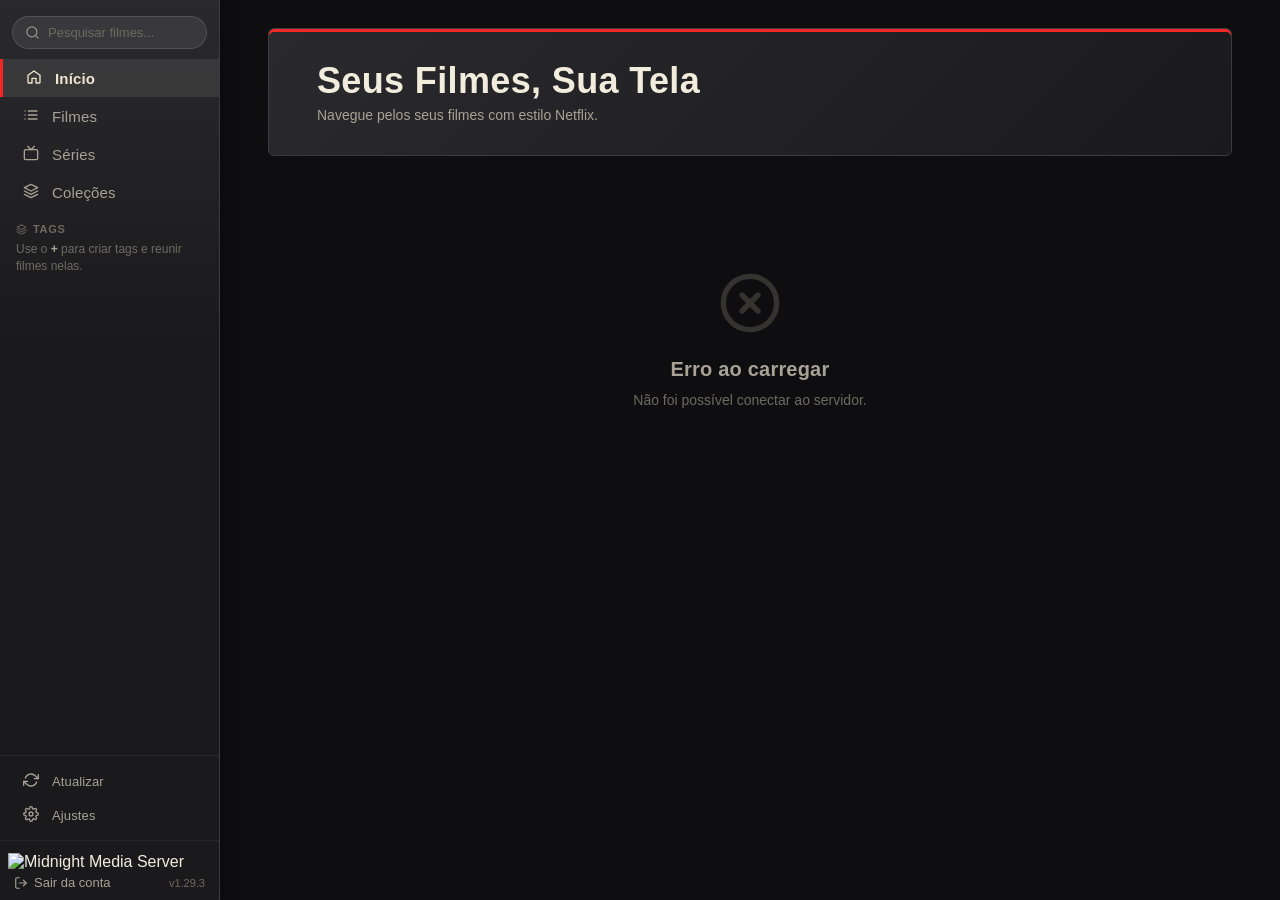
==== index.html @ 39591e34 "fix(tv): escala 1,15x, navegação mais rápida, legenda sem crash (v1.29.3) Co-Authored-By: Claude Son" ====
<!DOCTYPE html>
<html lang="pt-BR">
<head>
<meta charset="UTF-8">
<meta name="viewport" content="width=device-width, initial-scale=1.0">
<title>Midnight Media Server</title>
<link rel="icon" type="image/svg+xml" href="favicon.svg">
<link rel="alternate icon" type="image/png" sizes="32x32" href="favicon.ico">

<!-- Instalar como app na tela inicial do celular.
     No iPhone e o proprio WebKit quem cuida: as metatags apple-* fazem o atalho
     abrir em tela cheia, sem barra de endereco, e funcionam em HTTP puro — que
     e como o servidor roda na rede de casa. No Android o Chrome so oferece
     instalar em contexto seguro (HTTPS), entao la o atalho continua abrindo no
     navegador ate o certificado do servidor ser confiavel no aparelho. -->
<link rel="manifest" href="/manifest.webmanifest">
<meta name="theme-color" content="#0e0e10">
<meta name="mobile-web-app-capable" content="yes">
<meta name="apple-mobile-web-app-capable" content="yes">
<meta name="apple-mobile-web-app-status-bar-style" content="black-translucent">
<meta name="apple-mobile-web-app-title" content="Midnight Media Server">
<link rel="apple-touch-icon" href="/icone-apple-touch.png">
<link rel="preload" href="/static/fonts/jost-latin.woff2" as="font" type="font/woff2" crossorigin>
<link rel="stylesheet" href="/static/styles.css">
<!-- Cor da marca: carregado depois de styles.css de proposito, para a
     mesma especificidade em :root vencer a cascata. Gerado na hora por
     branding.py — sem branding.json configurado, e so o vermelho de
     sempre outra vez, e o link nem pesa (poucos bytes). -->
<link rel="stylesheet" href="/branding.css">
<script src="/app-config.js"></script>
<!-- Modo TV: navegacao pelo controle remoto. Carregado so com ?tv=1, para que
     nada disso pese ou mude comportamento no computador e no celular. -->
<script src="/static/tv-boot.js"></script>

  <!-- SVG Icon Sprites -->
  <svg style="display:none">
    <symbol id="i-home" viewBox="0 0 24 24" fill="none" stroke="currentColor" stroke-width="2" stroke-linecap="round" stroke-linejoin="round"><path d="M3 9.5L12 3l9 6.5V20a1 1 0 0 1-1 1h-5v-7H9v7H4a1 1 0 0 1-1-1z"/></symbol>
    <symbol id="i-sort" viewBox="0 0 24 24" fill="none" stroke="currentColor" stroke-width="2" stroke-linecap="round" stroke-linejoin="round"><line x1="8" y1="6" x2="21" y2="6"/><line x1="8" y1="12" x2="21" y2="12"/><line x1="8" y1="18" x2="21" y2="18"/><line x1="3" y1="6" x2="3.01" y2="6"/><line x1="3" y1="12" x2="3.01" y2="12"/><line x1="3" y1="18" x2="3.01" y2="18"/></symbol>
    <symbol id="i-refresh" viewBox="0 0 24 24" fill="none" stroke="currentColor" stroke-width="2" stroke-linecap="round" stroke-linejoin="round"><polyline points="23 4 23 10 17 10"/><polyline points="1 20 1 14 7 14"/><path d="M3.51 9a9 9 0 0 1 14.85-3.36L23 10M1 14l4.64 4.36A9 9 0 0 0 20.49 15"/></symbol>
    <symbol id="i-save" viewBox="0 0 24 24" fill="none" stroke="currentColor" stroke-width="2" stroke-linecap="round" stroke-linejoin="round"><path d="M19 21H5a2 2 0 0 1-2-2V5a2 2 0 0 1 2-2h11l5 5v11a2 2 0 0 1-2 2z"/><polyline points="17 21 17 13 7 13 7 21"/><polyline points="7 3 7 8 15 8"/></symbol>
    <symbol id="i-box" viewBox="0 0 24 24" fill="none" stroke="currentColor" stroke-width="2" stroke-linecap="round" stroke-linejoin="round"><path d="M12.89 1.45l8 4A2 2 0 0 1 22 7.24v9.53a2 2 0 0 1-1.11 1.79l-8 4a2 2 0 0 1-1.79 0l-8-4a2 2 0 0 1-1.1-1.8V7.24a2 2 0 0 1 1.11-1.79l8-4a2 2 0 0 1 1.78 0z"/><polyline points="2.32 6.16 12 11 21.68 6.16"/><line x1="12" y1="22.76" x2="12" y2="11"/></symbol>
    <symbol id="i-broom" viewBox="0 0 24 24" fill="none" stroke="currentColor" stroke-width="2" stroke-linecap="round" stroke-linejoin="round"><path d="M19.5 4.5L10 14"/><path d="M10 14a3 3 0 1 0-4.24 4.24L4.5 19.5l1.26-1.26"/><path d="M13 7l4 4"/></symbol>
    <symbol id="i-users" viewBox="0 0 24 24" fill="none" stroke="currentColor" stroke-width="2" stroke-linecap="round" stroke-linejoin="round"><path d="M17 21v-2a4 4 0 0 0-4-4H5a4 4 0 0 0-4 4v2"/><circle cx="9" cy="7" r="4"/><path d="M23 21v-2a4 4 0 0 0-3-3.87"/><path d="M16 3.13a4 4 0 0 1 0 7.75"/></symbol>
    <symbol id="i-logout" viewBox="0 0 24 24" fill="none" stroke="currentColor" stroke-width="2" stroke-linecap="round" stroke-linejoin="round"><path d="M9 21H5a2 2 0 0 1-2-2V5a2 2 0 0 1 2-2h4"/><polyline points="16 17 21 12 16 7"/><line x1="21" y1="12" x2="9" y2="12"/></symbol>
    <symbol id="i-cloud" viewBox="0 0 24 24" fill="none" stroke="currentColor" stroke-width="2" stroke-linecap="round" stroke-linejoin="round"><path d="M18 10h-1.26A8 8 0 1 0 9 20h9a5 5 0 0 0 0-10z"/></symbol>
    <symbol id="i-close" viewBox="0 0 24 24" fill="none" stroke="currentColor" stroke-width="2" stroke-linecap="round" stroke-linejoin="round"><line x1="18" y1="6" x2="6" y2="18"/><line x1="6" y1="6" x2="18" y2="18"/></symbol>
    <symbol id="i-search" viewBox="0 0 24 24" fill="none" stroke="currentColor" stroke-width="2" stroke-linecap="round" stroke-linejoin="round"><circle cx="11" cy="11" r="8"/><line x1="21" y1="21" x2="16.65" y2="16.65"/></symbol>
    <symbol id="i-error" viewBox="0 0 24 24" fill="none" stroke="currentColor" stroke-width="2" stroke-linecap="round" stroke-linejoin="round"><circle cx="12" cy="12" r="10"/><line x1="15" y1="9" x2="9" y2="15"/><line x1="9" y1="9" x2="15" y2="15"/></symbol>
    <symbol id="i-rewind" viewBox="0 0 24 24" fill="none" stroke="currentColor" stroke-width="2" stroke-linecap="round" stroke-linejoin="round"><polygon points="11 19 2 12 11 5 11 19"/><polygon points="22 19 13 12 22 5 22 19"/></symbol>
    <symbol id="i-forward" viewBox="0 0 24 24" fill="none" stroke="currentColor" stroke-width="2" stroke-linecap="round" stroke-linejoin="round"><polygon points="13 19 22 12 13 5 13 19"/><polygon points="2 19 11 12 2 5 2 19"/></symbol>
    <symbol id="i-skip-next" viewBox="0 0 24 24" fill="none" stroke="currentColor" stroke-width="2" stroke-linecap="round" stroke-linejoin="round"><polygon points="5 4 15 12 5 20 5 4"/><line x1="19" y1="5" x2="19" y2="19"/></symbol>
    <symbol id="i-volume" viewBox="0 0 24 24" fill="none" stroke="currentColor" stroke-width="2" stroke-linecap="round" stroke-linejoin="round"><polygon points="11 5 6 9 2 9 2 15 6 15 11 19 11 5" fill="currentColor" stroke="none"/><path d="M15.54 8.46a5 5 0 0 1 0 7.07"/><path d="M19.07 4.93a10 10 0 0 1 0 14.14"/></symbol>
    <symbol id="i-volume-low" viewBox="0 0 24 24" fill="none" stroke="currentColor" stroke-width="2" stroke-linecap="round" stroke-linejoin="round"><polygon points="11 5 6 9 2 9 2 15 6 15 11 19 11 5" fill="currentColor" stroke="none"/><path d="M15.54 8.46a5 5 0 0 1 0 7.07"/></symbol>
    <symbol id="i-volume-mute" viewBox="0 0 24 24" fill="none" stroke="currentColor" stroke-width="2" stroke-linecap="round" stroke-linejoin="round"><polygon points="11 5 6 9 2 9 2 15 6 15 11 19 11 5" fill="currentColor" stroke="none"/><line x1="23" y1="9" x2="17" y2="15"/><line x1="17" y1="9" x2="23" y2="15"/></symbol>
    <symbol id="i-maximize" viewBox="0 0 24 24" fill="none" stroke="currentColor" stroke-width="2" stroke-linecap="round" stroke-linejoin="round"><path d="M8 3H5a2 2 0 0 0-2 2v3m18 0V5a2 2 0 0 0-2-2h-3m0 18h3a2 2 0 0 0 2-2v-3M3 16v3a2 2 0 0 0 2 2h3"/></symbol>
    <symbol id="i-help" viewBox="0 0 24 24" fill="none" stroke="currentColor" stroke-width="2" stroke-linecap="round" stroke-linejoin="round"><circle cx="12" cy="12" r="10"/><path d="M9.09 9a3 3 0 0 1 5.83 1c0 2-3 3-3 3"/><line x1="12" y1="17" x2="12.01" y2="17"/></symbol>
    <symbol id="i-tv" viewBox="0 0 24 24" fill="none" stroke="currentColor" stroke-width="2" stroke-linecap="round" stroke-linejoin="round"><rect x="2" y="7" width="20" height="15" rx="2" ry="2"/><polyline points="17 2 12 7 7 2"/></symbol>
    <symbol id="i-cast" viewBox="0 0 24 24" fill="none" stroke="currentColor" stroke-width="2" stroke-linecap="round" stroke-linejoin="round"><path d="M2 16.1A5 5 0 0 1 5.9 20M2 12.05A9 9 0 0 1 9.95 20M2 8V6a2 2 0 0 1 2-2h16a2 2 0 0 1 2 2v12a2 2 0 0 1-2 2h-6"/><circle cx="2" cy="20" r="1" fill="currentColor" stroke="none"/></symbol>
    <symbol id="i-layers" viewBox="0 0 24 24" fill="none" stroke="currentColor" stroke-width="2" stroke-linecap="round" stroke-linejoin="round"><polygon points="12 2 2 7 12 12 22 7 12 2"/><polyline points="2 17 12 22 22 17"/><polyline points="2 12 12 17 22 12"/></symbol>
    <symbol id="i-airplay" viewBox="0 0 24 24" fill="none" stroke="currentColor" stroke-width="2" stroke-linecap="round" stroke-linejoin="round"><path d="M5 17H4a2 2 0 0 1-2-2V5a2 2 0 0 1 2-2h16a2 2 0 0 1 2 2v10a2 2 0 0 1-2 2h-1"/><polygon points="12 15 17 21 7 21 12 15" fill="currentColor" stroke="none"/></symbol>
    <symbol id="i-film" viewBox="0 0 24 24" fill="none" stroke="currentColor" stroke-width="2" stroke-linecap="round" stroke-linejoin="round"><rect x="2" y="3" width="20" height="18" rx="2"/><line x1="7" y1="3" x2="7" y2="21"/><line x1="17" y1="3" x2="17" y2="21"/><line x1="2" y1="9" x2="7" y2="9"/><line x1="2" y1="15" x2="7" y2="15"/><line x1="17" y1="9" x2="22" y2="9"/><line x1="17" y1="15" x2="22" y2="15"/></symbol>
    <symbol id="i-video" viewBox="0 0 24 24" fill="none" stroke="currentColor" stroke-width="2" stroke-linecap="round" stroke-linejoin="round"><polygon points="23 7 16 12 23 17 23 7"/><rect x="1" y="5" width="15" height="14" rx="2" ry="2"/></symbol>
    <symbol id="i-disc" viewBox="0 0 24 24" fill="none" stroke="currentColor" stroke-width="2" stroke-linecap="round" stroke-linejoin="round"><circle cx="12" cy="12" r="10"/><circle cx="12" cy="12" r="3" fill="currentColor" stroke="none"/></symbol>
    <symbol id="i-menu" viewBox="0 0 24 24" fill="none" stroke="currentColor" stroke-width="2" stroke-linecap="round" stroke-linejoin="round"><line x1="3" y1="6" x2="21" y2="6"/><line x1="3" y1="12" x2="21" y2="12"/><line x1="3" y1="18" x2="21" y2="18"/></symbol>
    <symbol id="i-hard-drive" viewBox="0 0 24 24" fill="none" stroke="currentColor" stroke-width="2" stroke-linecap="round" stroke-linejoin="round"><line x1="22" y1="12" x2="2" y2="12"/><path d="M5.45 5.11L2 12v6a2 2 0 0 0 2 2h16a2 2 0 0 0 2-2v-6l-3.45-6.89A2 2 0 0 0 16.76 4H7.24a2 2 0 0 0-1.79 1.11z"/><line x1="6" y1="16" x2="6.01" y2="16"/><line x1="10" y1="16" x2="10.01" y2="16"/></symbol>
    <symbol id="i-plus" viewBox="0 0 24 24" fill="none" stroke="currentColor" stroke-width="2" stroke-linecap="round" stroke-linejoin="round"><line x1="12" y1="5" x2="12" y2="19"/><line x1="5" y1="12" x2="19" y2="12"/></symbol>
    <symbol id="i-unplug" viewBox="0 0 24 24" fill="none" stroke="currentColor" stroke-width="2" stroke-linecap="round" stroke-linejoin="round"><path d="M18.36 5.64a9 9 0 1 1-12.73 0"/><line x1="12" y1="2" x2="12" y2="12"/></symbol>
    <symbol id="i-folder" viewBox="0 0 24 24" fill="none" stroke="currentColor" stroke-width="2" stroke-linecap="round" stroke-linejoin="round"><path d="M22 19a2 2 0 0 1-2 2H4a2 2 0 0 1-2-2V5a2 2 0 0 1 2-2h5l2 3h9a2 2 0 0 1 2 2z"/></symbol>
    <symbol id="i-inbox" viewBox="0 0 24 24" fill="none" stroke="currentColor" stroke-width="2" stroke-linecap="round" stroke-linejoin="round"><polyline points="22 12 16 12 14 15 10 15 8 12 2 12"/><path d="M5.45 5.11L2 12v6a2 2 0 0 0 2 2h16a2 2 0 0 0 2-2v-6l-3.45-6.89A2 2 0 0 0 16.76 4H7.24a2 2 0 0 0-1.79 1.11z"/></symbol>
    <symbol id="i-lock" viewBox="0 0 24 24" fill="none" stroke="currentColor" stroke-width="2" stroke-linecap="round" stroke-linejoin="round"><rect x="3" y="11" width="18" height="11" rx="2" ry="2"/><path d="M7 11V7a5 5 0 0 1 10 0v4"/></symbol>
    <symbol id="i-crown" viewBox="0 0 24 24" fill="none" stroke="currentColor" stroke-width="2" stroke-linecap="round" stroke-linejoin="round"><path d="M3 19h18l-1.5-9-4.5 4-3-7-3 7-4.5-4L3 19z"/></symbol>
    <symbol id="i-user" viewBox="0 0 24 24" fill="none" stroke="currentColor" stroke-width="2" stroke-linecap="round" stroke-linejoin="round"><path d="M20 21v-2a4 4 0 0 0-4-4H8a4 4 0 0 0-4 4v2"/><circle cx="12" cy="7" r="4"/></symbol>
    <symbol id="i-key" viewBox="0 0 24 24" fill="none" stroke="currentColor" stroke-width="2" stroke-linecap="round" stroke-linejoin="round"><circle cx="8" cy="14.5" r="3.5"/><line x1="10.5" y1="12" x2="19" y2="3.5"/><line x1="15.5" y1="7" x2="18" y2="9.5"/><line x1="17.5" y1="4.5" x2="20" y2="7"/></symbol>
    <symbol id="i-trash" viewBox="0 0 24 24" fill="none" stroke="currentColor" stroke-width="2" stroke-linecap="round" stroke-linejoin="round"><polyline points="3 6 5 6 21 6"/><path d="M19 6v14a2 2 0 0 1-2 2H7a2 2 0 0 1-2-2V6m3 0V4a2 2 0 0 1 2-2h4a2 2 0 0 1 2 2v2"/><line x1="10" y1="11" x2="10" y2="17"/><line x1="14" y1="11" x2="14" y2="17"/></symbol>
    <symbol id="i-download" viewBox="0 0 24 24" fill="none" stroke="currentColor" stroke-width="2" stroke-linecap="round" stroke-linejoin="round"><path d="M21 15v4a2 2 0 0 1-2 2H5a2 2 0 0 1-2-2v-4"/><polyline points="7 10 12 15 17 10"/><line x1="12" y1="15" x2="12" y2="3"/></symbol>
    <symbol id="i-check" viewBox="0 0 24 24" fill="none" stroke="currentColor" stroke-width="2" stroke-linecap="round" stroke-linejoin="round"><polyline points="20 6 9 17 4 12"/></symbol>
    <symbol id="i-check-circle" viewBox="0 0 24 24" fill="none" stroke="currentColor" stroke-width="2" stroke-linecap="round" stroke-linejoin="round"><path d="M22 11.08V12a10 10 0 1 1-5.93-9.14"/><polyline points="22 4 12 14.01 9 11.01"/></symbol>
    <symbol id="i-alert" viewBox="0 0 24 24" fill="none" stroke="currentColor" stroke-width="2" stroke-linecap="round" stroke-linejoin="round"><path d="M10.29 3.86L1.82 18a2 2 0 0 0 1.71 3h16.94a2 2 0 0 0 1.71-3L13.71 3.86a2 2 0 0 0-3.42 0z"/><line x1="12" y1="9" x2="12" y2="13"/><line x1="12" y1="17" x2="12.01" y2="17"/></symbol>
    <symbol id="i-clock" viewBox="0 0 24 24" fill="none" stroke="currentColor" stroke-width="2" stroke-linecap="round" stroke-linejoin="round"><circle cx="12" cy="12" r="10"/><polyline points="12 6 12 12 16 14"/></symbol>
    <symbol id="i-gear" viewBox="0 0 24 24" fill="none" stroke="currentColor" stroke-width="2" stroke-linecap="round" stroke-linejoin="round"><circle cx="12" cy="12" r="3"/><path d="M19.4 15a1.65 1.65 0 0 0 .33 1.82l.06.06a2 2 0 1 1-2.83 2.83l-.06-.06a1.65 1.65 0 0 0-1.82-.33 1.65 1.65 0 0 0-1 1.51V21a2 2 0 0 1-4 0v-.09A1.65 1.65 0 0 0 9 19.4a1.65 1.65 0 0 0-1.82.33l-.06.06a2 2 0 1 1-2.83-2.83l.06-.06a1.65 1.65 0 0 0 .33-1.82 1.65 1.65 0 0 0-1.51-1H3a2 2 0 0 1 0-4h.09A1.65 1.65 0 0 0 4.6 9a1.65 1.65 0 0 0-.33-1.82l-.06-.06a2 2 0 1 1 2.83-2.83l.06.06a1.65 1.65 0 0 0 1.82.33H9a1.65 1.65 0 0 0 1-1.51V3a2 2 0 0 1 4 0v.09a1.65 1.65 0 0 0 1 1.51 1.65 1.65 0 0 0 1.82-.33l.06-.06a2 2 0 1 1 2.83 2.83l-.06.06a1.65 1.65 0 0 0-.33 1.82V9a1.65 1.65 0 0 0 1.51 1H21a2 2 0 0 1 0 4h-.09a1.65 1.65 0 0 0-1.51 1z"/></symbol>
    <symbol id="i-stop" viewBox="0 0 24 24" fill="none" stroke="currentColor" stroke-width="2" stroke-linecap="round" stroke-linejoin="round"><rect x="6" y="6" width="12" height="12" rx="1" fill="currentColor" stroke="none"/></symbol>
    <symbol id="i-bulb" viewBox="0 0 24 24" fill="none" stroke="currentColor" stroke-width="2" stroke-linecap="round" stroke-linejoin="round"><path d="M9 18h6M10 22h4M12 2a7 7 0 0 0-4 12.7c.6.5 1 1.2 1 2.05V17h6v-.25c0-.85.4-1.55 1-2.05A7 7 0 0 0 12 2z"/></symbol>
    <symbol id="i-star-filled" viewBox="0 0 24 24" fill="none" stroke="currentColor" stroke-width="2" stroke-linecap="round" stroke-linejoin="round"><polygon points="12 2 15.09 8.26 22 9.27 17 14.14 18.18 21.02 12 17.77 5.82 21.02 7 14.14 2 9.27 8.91 8.26 12 2" fill="currentColor" stroke="none"/></symbol>
    <symbol id="i-star-empty" viewBox="0 0 24 24" fill="none" stroke="currentColor" stroke-width="2" stroke-linecap="round" stroke-linejoin="round"><polygon points="12 2 15.09 8.26 22 9.27 17 14.14 18.18 21.02 12 17.77 5.82 21.02 7 14.14 2 9.27 8.91 8.26 12 2" fill="none"/></symbol>
    <symbol id="i-play" viewBox="0 0 24 24" fill="none" stroke="currentColor" stroke-width="2" stroke-linecap="round" stroke-linejoin="round"><polygon points="6 3 20 12 6 21 6 3" fill="currentColor" stroke="none"/></symbol>
    <symbol id="i-pause" viewBox="0 0 24 24" fill="none" stroke="currentColor" stroke-width="2" stroke-linecap="round" stroke-linejoin="round"><rect x="6" y="4" width="4" height="16" fill="currentColor" stroke="none"/><rect x="14" y="4" width="4" height="16" fill="currentColor" stroke="none"/></symbol>
    <symbol id="i-arrow-left" viewBox="0 0 24 24" fill="none" stroke="currentColor" stroke-width="2" stroke-linecap="round" stroke-linejoin="round"><line x1="19" y1="12" x2="5" y2="12"/><polyline points="12 19 5 12 12 5"/></symbol>
    <symbol id="i-ghost" viewBox="0 0 24 24" fill="none" stroke="currentColor" stroke-width="2" stroke-linecap="round" stroke-linejoin="round"><path d="M12 2a7 7 0 0 0-7 7v11l2.3-1.8L9 20l1.8-1.6L12.6 20l1.8-1.6 1.7 1.4L19 18V9a7 7 0 0 0-7-7z"/><circle cx="9.5" cy="10" r="1" fill="currentColor" stroke="none"/><circle cx="14.5" cy="10" r="1" fill="currentColor" stroke="none"/></symbol>
    <symbol id="i-smile" viewBox="0 0 24 24" fill="none" stroke="currentColor" stroke-width="2" stroke-linecap="round" stroke-linejoin="round"><circle cx="12" cy="12" r="10"/><path d="M8 14s1.5 2 4 2 4-2 4-2"/><line x1="9" y1="9" x2="9.01" y2="9"/><line x1="15" y1="9" x2="15.01" y2="9"/></symbol>
    <symbol id="i-frown" viewBox="0 0 24 24" fill="none" stroke="currentColor" stroke-width="2" stroke-linecap="round" stroke-linejoin="round"><circle cx="12" cy="12" r="10"/><path d="M8 16s1.5-2 4-2 4 2 4 2"/><line x1="9" y1="9" x2="9.01" y2="9"/><line x1="15" y1="9" x2="15.01" y2="9"/></symbol>
    <symbol id="i-zap" viewBox="0 0 24 24" fill="none" stroke="currentColor" stroke-width="2" stroke-linecap="round" stroke-linejoin="round"><polygon points="13 2 3 14 12 14 11 22 21 10 12 10 13 2" fill="currentColor" stroke="none"/></symbol>
    <symbol id="i-rocket" viewBox="0 0 24 24" fill="none" stroke="currentColor" stroke-width="2" stroke-linecap="round" stroke-linejoin="round"><path d="M12 2c2.5 2 4 5.5 4 9 0 2-1 4-1 4l-3 3-3-3s-1-2-1-4c0-3.5 1.5-7 4-9z"/><path d="M8 15l-3 3 1 3 3-1"/><path d="M16 15l3 3-1 3-3-1"/><circle cx="12" cy="10" r="1.3" fill="currentColor" stroke="none"/></symbol>
    <symbol id="i-music" viewBox="0 0 24 24" fill="none" stroke="currentColor" stroke-width="2" stroke-linecap="round" stroke-linejoin="round"><path d="M9 18V5l12-2v13"/><circle cx="6" cy="18" r="3"/><circle cx="18" cy="16" r="3"/></symbol>
    <symbol id="i-palette" viewBox="0 0 24 24" fill="none" stroke="currentColor" stroke-width="2" stroke-linecap="round" stroke-linejoin="round"><path d="M12 2a10 10 0 1 0 0 20 2.5 2.5 0 0 0 1.8-4.2 2 2 0 0 1 1.4-3.4H17a4 4 0 0 0 4-4c0-4.4-4-8.4-9-8.4z"/><circle cx="7.5" cy="10.5" r="1.2" fill="currentColor" stroke="none"/><circle cx="10.5" cy="7" r="1.2" fill="currentColor" stroke="none"/><circle cx="15" cy="7.5" r="1.2" fill="currentColor" stroke="none"/><circle cx="17" cy="11.5" r="1.2" fill="currentColor" stroke="none"/></symbol>
    <symbol id="i-heart" viewBox="0 0 24 24" fill="none" stroke="currentColor" stroke-width="2" stroke-linecap="round" stroke-linejoin="round"><path d="M20.84 4.61a5.5 5.5 0 0 0-7.78 0L12 5.67l-1.06-1.06a5.5 5.5 0 0 0-7.78 7.78l1.06 1.06L12 21.23l7.78-7.78 1.06-1.06a5.5 5.5 0 0 0 0-7.78z"/></symbol>
    <symbol id="i-map" viewBox="0 0 24 24" fill="none" stroke="currentColor" stroke-width="2" stroke-linecap="round" stroke-linejoin="round"><polygon points="1 6 1 22 8 18 16 22 23 18 23 2 16 6 8 2 1 6"/><line x1="8" y1="2" x2="8" y2="18"/><line x1="16" y1="6" x2="16" y2="22"/></symbol>
    <symbol id="i-eye" viewBox="0 0 24 24" fill="none" stroke="currentColor" stroke-width="2" stroke-linecap="round" stroke-linejoin="round"><path d="M1 12s4-8 11-8 11 8 11 8-4 8-11 8-11-8-11-8z"/><circle cx="12" cy="12" r="3"/></symbol>
    <symbol id="i-skull" viewBox="0 0 24 24" fill="none" stroke="currentColor" stroke-width="2" stroke-linecap="round" stroke-linejoin="round"><path d="M12 2a8 8 0 0 0-8 8c0 3 1.5 4.5 2 6v3a1 1 0 0 0 1 1h1.5v-2h1v2h1v-2h1v2h1v-2h1.5a1 1 0 0 0 1-1v-3c.5-1.5 2-3 2-6a8 8 0 0 0-8-8z"/><circle cx="9" cy="11" r="1.4" fill="currentColor" stroke="none"/><circle cx="15" cy="11" r="1.4" fill="currentColor" stroke="none"/></symbol>
    <symbol id="i-book" viewBox="0 0 24 24" fill="none" stroke="currentColor" stroke-width="2" stroke-linecap="round" stroke-linejoin="round"><path d="M4 19.5A2.5 2.5 0 0 1 6.5 17H20"/><path d="M6.5 2H20v20H6.5A2.5 2.5 0 0 1 4 19.5v-15A2.5 2.5 0 0 1 6.5 2z"/></symbol>
    <symbol id="i-logo" viewBox="0 0 24 24" fill="none" stroke="currentColor" stroke-width="2" stroke-linecap="round" stroke-linejoin="round"><rect x="2" y="2" width="20" height="20" rx="6" fill="#f02828" stroke="none"/><polygon points="9 7 9 17 17 12" fill="#fff" stroke="none"/></symbol>
    <symbol id="i-clipboard" viewBox="0 0 24 24" fill="none" stroke="currentColor" stroke-width="2" stroke-linecap="round" stroke-linejoin="round"><path d="M9 2h6a1 1 0 0 1 1 1v1h2a2 2 0 0 1 2 2v14a2 2 0 0 1-2 2H6a2 2 0 0 1-2-2V6a2 2 0 0 1 2-2h2V3a1 1 0 0 1 1-1z"/><path d="M9 3v2h6V3"/></symbol>
    <symbol id="i-message" viewBox="0 0 24 24" fill="none" stroke="currentColor" stroke-width="2" stroke-linecap="round" stroke-linejoin="round"><path d="M21 11.5a8.38 8.38 0 0 1-.9 3.8 8.5 8.5 0 0 1-7.6 4.7 8.38 8.38 0 0 1-3.8-.9L3 21l1.9-5.7a8.38 8.38 0 0 1-.9-3.8 8.5 8.5 0 0 1 4.7-7.6 8.38 8.38 0 0 1 3.8-.9h.5a8.48 8.48 0 0 1 8 8v.5z"/></symbol>
    <symbol id="i-phone" viewBox="0 0 24 24" fill="none" stroke="currentColor" stroke-width="2" stroke-linecap="round" stroke-linejoin="round"><rect x="5" y="2" width="14" height="20" rx="2" ry="2"/><line x1="12" y1="18" x2="12.01" y2="18"/></symbol>
  </svg>
  </head>
<body>

  <!-- ====== BREADCRUMB ====== -->
  <div class="main" id="main">
    <div class="breadcrumb" id="breadcrumb"></div>

    <!-- ====== HERO BANNER ====== -->
    <div class="hero" id="hero">
      <div class="hero-bg" id="heroBg"></div>
      <!-- Capa da coleção: elemento próprio em vez de embutida no título, que
           limitava o tamanho. Escondida fora da tela de coleção. -->
      <img class="hero-capa" id="heroCapa" alt="" style="display:none">
      <div class="hero-content">
        <div class="hero-badge"><svg class="icon-svg"><use href="#i-tv"></use></svg> Midnight Media Server</div>
        <h1 id="heroTitle">Seus Filmes, Sua Tela</h1>
        <p id="heroDesc">Navegue pelos seus filmes com estilo Netflix.</p>
      </div>
    </div>

    <!-- ====== CONTENT ====== -->
    <div id="content"></div>
  </div>

  <!-- ====== CONFIRM MODAL ====== -->
  <div class="modal-overlay" id="confirmModal">
    <div class="modal confirm-modal">
      <div class="modal-body confirm-body">
        <div class="confirm-icon">🍿</div>
        <div class="confirm-title">Sair do filme?</div>
        <div class="confirm-desc">Seu progresso será salvo. Você pode continuar de onde parou depois.</div>
        <div class="confirm-actions">
          <button class="confirm-btn cancel" data-act="closeConfirmModal">Continuar Assistindo</button>
          <button class="confirm-btn confirm" id="confirmYesBtn">Sair</button>
        </div>
      </div>
    </div>
  </div>

  <!-- ====== TOAST NOTIFICATION ====== -->
  <div class="toast" id="toast"></div>

  <!-- ====== BARRA SUPERIOR (só no celular) ======
       A barra lateral vira gaveta no celular e leva a busca junto — ela é o
       único lugar do app com o campo de pesquisa. Daí a lupa aqui, que abre a
       gaveta já com o campo em foco. -->
  <div class="topbar" id="topbar">
    <button class="topbar-btn" data-act="toggleSidebar" aria-label="Abrir menu">
      <svg class="icon-svg"><use href="#i-menu"></use></svg>
    </button>
    <img class="topbar-logo" src="/static/wordmark.svg" alt="Midnight Media Server" data-act="loadPath" data-args="[&quot;&quot;]">
    <button class="topbar-btn" data-act="abrirBusca" aria-label="Buscar filmes">
      <svg class="icon-svg"><use href="#i-search"></use></svg>
    </button>
  </div>
  <div class="sidebar-backdrop" id="sidebarBackdrop" data-act="closeSidebar"></div>

  <!-- ====== SIDEBAR ====== -->
  <div class="sidebar" id="sidebar">
    <div class="sidebar-nav" id="sidebarNav">
      <div class="sidebar-search">
        <span class="search-icon"><svg class="icon-svg"><use href="#i-search"></use></svg></span>
        <input type="text" id="searchInput" placeholder="Pesquisar filmes..." data-act-input="onSearchInput" data-act-keydown="buscaTecla" data-args="[{&quot;$&quot;:&quot;event&quot;}]">
        <span class="search-clear" id="searchClear" data-act="clearSearch" title="Limpar busca"><svg class="icon-svg"><use href="#i-close"></use></svg></span>
      </div>
      <button class="sidebar-item active" data-nav="home" data-act="loadPath" data-args="[&quot;&quot;]">
        <span class="icon"><svg class="icon-svg"><use href="#i-home"></use></svg></span> Início
      </button>
      <button class="sidebar-item" data-nav="__az__" data-act="loadAZ">
        <span class="icon"><svg class="icon-svg"><use href="#i-sort"></use></svg></span> Filmes
      </button>
      <button class="sidebar-item" data-nav="series" data-act="loadSeries">
        <span class="icon"><svg class="icon-svg"><use href="#i-tv"></use></svg></span> Séries
      </button>
      <button class="sidebar-item" data-nav="colecoes" data-act="loadCollections">
        <span class="icon"><svg class="icon-svg"><use href="#i-layers"></use></svg></span> Coleções
      </button>
      <div id="sidebarGenres"></div><!-- o cabeçalho "Tags" é renderizado junto pelo app.js -->
    </div>
    <div class="sidebar-footer">
      <button id="refreshBtn" class="sidebar-item" data-act="refreshCache" title="Escanear todas as fontes em busca de filmes novos">
        <span class="icon"><svg class="icon-svg"><use href="#i-refresh"></use></svg></span> Atualizar
      </button>
      <div id="scanProgressBar" class="scan-progress-container" style="display:none">
        <div class="scan-progress-bar">
          <div class="scan-progress-fill" id="scanProgressFill"></div>
        </div>
        <div class="scan-progress-text" id="scanProgressText">Escaneando...</div>
      </div>
      <button class="sidebar-item" data-act="openSettingsModal" title="Fontes, cache, backup, contas e rclone">
        <span class="icon"><svg class="icon-svg"><use href="#i-gear"></use></svg></span> Ajustes
      </button>
      <button class="sidebar-item sidebar-profile" id="profileSwitchBtn" style="display:none" data-act="switchProfile" title="Trocar de perfil">
        <img class="profile-avatar" id="profileSwitchAvatar" src="/static/avatars/a01.svg" alt="">
        <span id="profileSwitchName">Perfil</span>
        <span class="profile-trocar">Trocar</span>
      </button>
    </div>
    <div class="sidebar-header">
      <img class="logo-text" src="/static/vcr-logo.svg" alt="Midnight Media Server">
      <div class="sidebar-header-meta">
        <button class="sidebar-logout" data-act="doLogout" title="Encerrar a sessão neste aparelho"><svg class="icon-svg"><use href="#i-logout"></use></svg> <span id="logoutLabel">Sair da conta</span></button>
        <div class="sidebar-header-right">
          <span class="logo-version" id="versionBadge" data-act="openChangelogModal" title="Ver changelog">v1.29.3</span>
        </div>
      </div>
    </div>
  </div>

  <!-- ====== BACKUP MODAL ====== -->
  <div class="modal-overlay" id="backupModal">
    <div class="modal">
      <div class="modal-header">
        <span class="modal-title"><svg class="icon-svg"><use href="#i-save"></use></svg> Backup & Restaurar</span>
        <button class="modal-close" data-act="closeBackupModal"><svg class="icon-svg"><use href="#i-close"></use></svg></button>
      </div>
      <div class="modal-body">
        <div class="backup-option" data-act="downloadBackup">
          <span class="backup-icon"><svg class="icon-svg"><use href="#i-download"></use></svg></span>
          <div>
            <div class="backup-option-title">Salvar backup</div>
            <div class="backup-option-desc">Baixar backup completo (DB + imagens + legendas)</div>
          </div>
        </div>
        <div class="backup-option" data-act="backupToCloud">
          <span class="backup-icon"><svg class="icon-svg"><use href="#i-cloud"></use></svg></span>
          <div>
            <div class="backup-option-title">Salvar backup na nuvem</div>
            <div class="backup-option-desc">Fazer upload do backup para a nuvem conectada</div>
          </div>
        </div>
        <div class="backup-option" data-act="clicarEm" data-args="[&quot;restoreFileInput&quot;]">
          <span class="backup-icon"><svg class="icon-svg"><use href="#i-folder"></use></svg></span>
          <div>
            <div class="backup-option-title">Restaurar backup de arquivo</div>
            <div class="backup-option-desc">Importar um arquivo .zip de backup salvo anteriormente</div>
          </div>
        </div>
        <div class="backup-option" data-act="restoreFromCloud">
          <span class="backup-icon"><svg class="icon-svg"><use href="#i-cloud"></use></svg></span>
          <div>
            <div class="backup-option-title">Restaurar backup da nuvem</div>
            <div class="backup-option-desc">Baixar e restaurar o backup mais recente da nuvem</div>
          </div>
        </div>
      </div>
    </div>
  </div>
  <input type="file" id="restoreFileInput" accept=".zip" style="display:none" data-act-change="restoreFromFile" data-args="[{&quot;$&quot;:&quot;this&quot;}]">

  <!-- ====== CACHE MANAGER MODAL ====== -->
  <div class="modal-overlay" id="cacheManagerModal">
    <div class="modal" style="width:560px">
      <div class="modal-header">
        <span class="modal-title"><svg class="icon-svg"><use href="#i-box"></use></svg> Gerenciar Cache</span>
        <button class="modal-close" data-act="closeCacheManager"><svg class="icon-svg"><use href="#i-close"></use></svg></button>
      </div>
      <div class="modal-body">
        <div class="cache-stats" id="cacheStats">
          <div class="cache-stat-box">
            <div class="cache-stat-num total-num" id="cmTotalMovies">—</div>
            <div class="cache-stat-label">Total Filmes</div>
          </div>
          <div class="cache-stat-box">
            <div class="cache-stat-num cached-num" id="cmCachedMovies">0</div>
            <div class="cache-stat-label">Offline</div>
          </div>
          <div class="cache-stat-box">
            <div class="cache-stat-num" id="cmUsageSize">—</div>
            <div class="cache-stat-label">Tamanho Cache</div>
          </div>
        </div>
        <div class="cache-manager-search">
          <span style="font-size:14px;opacity:0.5;margin-right:8px"><svg class="icon-svg"><use href="#i-search"></use></svg></span>
          <input type="text" id="cmSearchInput" placeholder="Filtrar filmes..." data-act-input="filterCacheList">
        </div>
        <div class="cache-manager-list" id="cmList">
          <div class="loading" style="min-height:100px"><div class="spinner"></div><span>Carregando filmes...</span></div>
        </div>
        <div class="cache-manager-actions">
          <button class="rclone-action-btn" data-act="clearCache" title="Apaga todos os vídeos baixados. Os filmes continuam na nuvem.">
            <svg class="icon-svg"><use href="#i-broom"></use></svg> Limpar tudo
          </button>
        </div>
      </div>
    </div>
  </div>

  <!-- ====== RCLONE MODAL ====== -->
  <!-- ====== CONTAS MODAL ====== -->
  <!-- ====== AJUSTES (hub) ====== -->
  <div class="modal-overlay" id="settingsModal">
    <div class="modal" style="width:520px">
      <div class="modal-header">
        <span class="modal-title"><svg class="icon-svg"><use href="#i-gear"></use></svg> Ajustes</span>
        <button class="modal-close" data-act="closeSettingsModal"><svg class="icon-svg"><use href="#i-close"></use></svg></button>
      </div>
      <div class="modal-body">
        <div class="backup-option" data-act="fromSettings" data-args="[{&quot;$&quot;:&quot;fn&quot;,&quot;n&quot;:&quot;openPhoneModal&quot;}]">
          <span class="backup-icon"><svg class="icon-svg"><use href="#i-phone"></use></svg></span>
          <div>
            <div class="backup-option-title">Instalar no celular</div>
            <div class="backup-option-desc">Vire app no iPhone/Android pelo endereço .local — instruções passo a passo</div>
          </div>
        </div>
        <div class="backup-option" id="settingsScrape" style="display:none" data-act="fromSettings" data-args="[{&quot;$&quot;:&quot;fn&quot;,&quot;n&quot;:&quot;openScrapeModal&quot;}]">
          <span class="backup-icon"><svg class="icon-svg"><use href="#i-clipboard"></use></svg></span>
          <div>
            <div class="backup-option-title">Organizar e metadados</div>
            <div class="backup-option-desc">Renomear filmes locais e buscar sinopse e pôster no TMDB</div>
          </div>
        </div>
        <div class="backup-option" id="settingsSources" style="display:none" data-act="fromSettings" data-args="[{&quot;$&quot;:&quot;fn&quot;,&quot;n&quot;:&quot;openSourcesModal&quot;}]">
          <span class="backup-icon"><svg class="icon-svg"><use href="#i-hard-drive"></use></svg></span>
          <div>
            <div class="backup-option-title">Fontes do acervo</div>
            <div class="backup-option-desc">Nuvem (B2, Drive, S3...), HD externo, pendrive e pastas do computador</div>
          </div>
        </div>
        <div class="backup-option" data-act="fromSettings" data-args="[{&quot;$&quot;:&quot;fn&quot;,&quot;n&quot;:&quot;openCacheManager&quot;}]">
          <span class="backup-icon"><svg class="icon-svg"><use href="#i-box"></use></svg></span>
          <div>
            <div class="backup-option-title">Cache offline</div>
            <div class="backup-option-desc">Baixar filmes da nuvem para assistir sem internet, ou liberar espaço</div>
          </div>
        </div>
        <div class="backup-option" id="settingsBackup" style="display:none" data-act="fromSettings" data-args="[{&quot;$&quot;:&quot;fn&quot;,&quot;n&quot;:&quot;openBackupModal&quot;}]">
          <span class="backup-icon"><svg class="icon-svg"><use href="#i-save"></use></svg></span>
          <div>
            <div class="backup-option-title">Backup &amp; Restaurar</div>
            <div class="backup-option-desc">Salvar o catálogo num arquivo ou na nuvem, e restaurar depois</div>
          </div>
        </div>
        <div class="backup-option" id="settingsUsers" style="display:none" data-act="openProfilesManager">
          <span class="backup-icon"><svg class="icon-svg"><use href="#i-users"></use></svg></span>
          <div>
            <div class="backup-option-title">Perfis</div>
            <div class="backup-option-desc">Avatares, perfil infantil, PIN e permissões</div>
          </div>
        </div>
        <div class="backup-option" data-act="fromSettings" data-args="[{&quot;$&quot;:&quot;fn&quot;,&quot;n&quot;:&quot;openRcloneModal&quot;}]">
          <span class="backup-icon"><svg class="icon-svg"><use href="#i-cloud"></use></svg></span>
          <div>
            <div class="backup-option-title">rclone</div>
            <div class="backup-option-desc">Status da conexão com a nuvem e nível de acesso</div>
          </div>
        </div>
      </div>
    </div>
  </div>

  <!-- ====== INSTALAR NO CELULAR ====== -->
  <div class="modal-overlay" id="phoneModal">
    <div class="modal" style="width:560px">
      <div class="modal-header">
        <span class="modal-title"><svg class="icon-svg"><use href="#i-phone"></use></svg> Instalar no celular</span>
        <button class="modal-close" data-act="closePhoneModal"><svg class="icon-svg"><use href="#i-close"></use></svg></button>
      </div>
      <div class="modal-body" id="phoneBox"></div>
    </div>
  </div>

  <!-- ====== FONTES (HD externo, pendrive, pasta local) ====== -->
  <div class="modal-overlay" id="sourcesModal">
    <div class="modal" style="width:600px">
      <div class="modal-header">
        <span class="modal-title"><svg class="icon-svg"><use href="#i-hard-drive"></use></svg> Fontes do acervo</span>
        <button class="modal-close" data-act="closeSourcesModal"><svg class="icon-svg"><use href="#i-close"></use></svg></button>
      </div>
      <div class="modal-body">
        <div id="sourcesBox">
          <div class="loading" style="min-height:100px"><div class="spinner"></div><span>Carregando fontes...</span></div>
        </div>
      </div>
    </div>
  </div>

  <!-- ====== ORGANIZAR E METADADOS (TMDB) ====== -->
  <div class="modal-overlay" id="scrapeModal">
    <div class="modal" style="width:680px;max-width:96vw">
      <div class="modal-header">
        <span class="modal-title"><svg class="icon-svg"><use href="#i-clipboard"></use></svg> Organizar e metadados</span>
        <button class="modal-close" data-act="closeScrapeModal"><svg class="icon-svg"><use href="#i-close"></use></svg></button>
      </div>
      <div class="modal-body">
        <div id="scrapeBox">
          <div class="loading" style="min-height:100px"><div class="spinner"></div><span>Carregando...</span></div>
        </div>
      </div>
    </div>
  </div>

  <!-- ====== TAGS DO APP ====== -->
  <div class="modal-overlay" id="generoFilmeModal">
    <div class="modal" style="width:440px">
      <div class="modal-header">
        <span class="modal-title"><svg class="icon-svg"><use href="#i-layers"></use></svg>
          Tags: <span id="generoFilmeTitulo"></span></span>
        <button class="modal-close" data-act="closeGeneroFilmeModal"><svg class="icon-svg"><use href="#i-close"></use></svg></button>
      </div>
      <div class="modal-body">
        <div id="generoFilmeCorpo"></div>
        <div id="generoFilmeMsg"></div>
      </div>
    </div>
  </div>

  <div class="modal-overlay" id="generoNovoModal">
    <div class="modal confirm-modal">
      <div class="modal-body confirm-body">
        <div class="confirm-icon"><svg class="icon-svg" style="font-size:40px"><use href="#i-layers"></use></svg></div>
        <div class="confirm-title">Nova tag</div>
        <div class="confirm-desc">Os filmes entram depois, pela ficha ou pelo A-Z.</div>
        <input id="generoNovoInput" class="confirm-input" type="text" maxlength="40" placeholder="Ex.: Marvel, Comédia romântica..."
               data-act-keydown="generoNovoTecla" data-args="[{&quot;$&quot;:&quot;event&quot;}]">
        <div id="generoNovoMsg" style="width:100%"></div>
        <div class="confirm-actions">
          <button class="confirm-btn cancel" data-act="closeGeneroNovoModal">Cancelar</button>
          <button class="confirm-btn confirm" data-act="criarGeneroDoModal">Criar</button>
        </div>
      </div>
    </div>
  </div>

  <!-- ====== NUVEM: WIZARD DE CONEXÃO ====== -->
  <div class="modal-overlay" id="nuvemWizardModal">
    <div class="modal" style="width:520px">
      <div class="modal-header">
        <span class="modal-title" id="nuvemWizardTitulo"><svg class="icon-svg"><use href="#i-cloud"></use></svg> Conectar nuvem</span>
        <button class="modal-close" data-act="closeNuvemWizard"><svg class="icon-svg"><use href="#i-close"></use></svg></button>
      </div>
      <div class="modal-body">
        <div id="nuvemWizardCorpo"></div>
      </div>
    </div>
  </div>

  <!-- ====== COLEÇÃO (criar/editar) ======
       Duas etapas dentro do mesmo modal: dados + filmes, depois a capa. -->
  <div class="modal-overlay" id="colecaoModal">
    <div class="modal" style="width:600px">
      <div class="modal-header">
        <span class="modal-title" id="colecaoModalTitulo"><svg class="icon-svg"><use href="#i-layers"></use></svg> Nova coleção</span>
        <button class="modal-close" data-act="closeColecaoModal"><svg class="icon-svg"><use href="#i-close"></use></svg></button>
      </div>
      <div class="modal-body">
        <div id="colecaoModalConteudo"></div>
      </div>
    </div>
  </div>

  <div class="modal-overlay" id="rcloneModal">
    <div class="modal" style="width:520px">
      <div class="modal-header">
        <span class="modal-title"><svg class="icon-svg"><use href="#i-cloud"></use></svg> rclone</span>
        <button class="modal-close" data-act="closeRcloneModal"><svg class="icon-svg"><use href="#i-close"></use></svg></button>
      </div>
      <div class="modal-body">
        <div id="rcloneStatus">
          <div class="loading" style="min-height:100px"><div class="spinner"></div><span>Verificando status...</span></div>
        </div>
      </div>
    </div>
  </div>

  <!-- ====== CHANGELOG MODAL ====== -->
  <div class="modal-overlay" id="changelogModal">
    <div class="modal" style="width:560px">
      <div class="modal-header">
        <span class="modal-title"><svg class="icon-svg"><use href="#i-clipboard"></use></svg> Changelog</span>
        <button class="modal-close" data-act="closeChangelogModal"><svg class="icon-svg"><use href="#i-close"></use></svg></button>
      </div>
      <div class="modal-body">
        <div id="changelogContent"></div>
      </div>
    </div>
  </div>

  <!-- ====== PLAYER OVERLAY ====== -->
  <div class="player-overlay" id="playerOverlay">
    <div class="player-container">
      <div class="player-header">
        <span class="movie-name" id="playerMovieName">Carregando...</span>
        <div class="player-header-right">
          <button class="player-close" data-act="closePlayer"><svg class="icon-svg"><use href="#i-close"></use></svg></button>
        </div>
      </div>
      <div class="player-loading" id="playerLoading">
        <div class="spinner"></div>
        <span>Preparando vídeo da nuvem...</span>
      </div>
      <div class="player-error" id="playerError">
        <div class="error-icon"><svg class="icon-svg"><use href="#i-error"></use></svg></div>
        <span class="error-msg">Erro ao carregar vídeo</span>
        <button class="retry-btn" data-act="retryPlay">Tentar novamente</button>
      </div>
      <video id="videoPlayer" style="display:none">
        <track kind="subtitles" id="subtitleTrack" srclang="pt-BR" label="Português" default>
      </video>

      <!-- Estado de transmissão: o vídeo local fica pausado, então sem isto a
           tela ficaria congelada no último quadro, sem explicação. -->
      <div class="casting-panel" id="castingPanel">
        <img class="casting-poster" id="castingPoster" alt="">
        <div class="casting-wave"><svg class="icon-svg"><use href="#i-cast"></use></svg></div>
        <div class="casting-title" id="castingTitle">Transmitindo</div>
        <div class="casting-device" id="castingDevice"></div>
        <!-- Controle remoto rápido: a barra de baixo continua valendo, mas
             estes botões ficam no centro da tela, como um controle de TV. -->
        <div class="casting-actions" id="castingActions">
          <button class="casting-action" id="castingPlayBtn" data-act="togglePlay" title="Play/Pause"><svg class="icon-svg"><use href="#i-play"></use></svg></button>
          <button class="casting-action" data-act="skip" data-args="[-10]" title="Voltar 10s"><svg class="icon-svg"><use href="#i-rewind"></use></svg></button>
          <button class="casting-action" data-act="skip" data-args="[10]" title="Avançar 10s"><svg class="icon-svg"><use href="#i-forward"></use></svg></button>
          <span class="casting-sep" id="castingSubSep"></span>
          <button class="casting-action casting-aa-btn" id="castingSizeBtn" data-act="cycleSubtitleSize" title="Tamanho da legenda na TV">Aa<span class="casting-aa" id="castingSizeLabel">Gde</span></button>
          <button class="casting-action" id="castingCcBtn" data-act="toggleSubtitles" title="Legenda na TV (liga/desliga)">CC</button>
        </div>
        <div class="casting-hint">Os controles desta tela comandam a TV.</div>
        <button class="casting-stop" data-act="toggleCast">
          <svg class="icon-svg"><use href="#i-stop"></use></svg> Parar transmissão
        </button>
      </div>

      <!-- Próximo episódio: aparece nos últimos segundos de um episódio com sucessor -->
      <div class="proximo-card" id="proximoCard" role="dialog" aria-live="polite" style="display:none">
        <div class="proximo-rotulo">Próximo episódio</div>
        <div class="proximo-titulo" id="proximoTitulo"></div>
        <div class="proximo-conta" id="proximoConta"></div>
        <div class="proximo-acoes">
          <button class="proximo-btn primario" id="proximoAgora" data-act="proximoEpisodio">Assistir agora</button>
          <button class="proximo-btn" data-act="cancelarProximo">Cancelar</button>
        </div>
      </div>

      <!-- ====== CONTROLES NETFLIX-STYLE ====== -->
      <div class="player-controls" id="playerControls">
        <div class="controls-progress">
          <input type="range" class="seek-bar" id="seekBar" min="0" max="100" value="0" step="0.1">
          <div class="seek-buffer" id="seekBuffer"></div>
        </div>
        <div class="controls-main">
          <div class="controls-left">
            <button class="ctrl-btn" id="playBtn" data-act="togglePlay" title="Play/Pause"><svg class="icon-svg"><use href="#i-play"></use></svg></button>
            <button class="ctrl-btn" data-act="skip" data-args="[-10]" title="Voltar 10s"><svg class="icon-svg"><use href="#i-rewind"></use></svg></button>
            <button class="ctrl-btn" data-act="skip" data-args="[10]" title="Avançar 10s"><svg class="icon-svg"><use href="#i-forward"></use></svg></button>
            <button class="ctrl-btn" id="nextBtn" data-act="proximoEpisodio" title="Próximo episódio" style="display:none"><svg class="icon-svg"><use href="#i-skip-next"></use></svg></button>
            <span class="time-display" id="timeDisplay">00:00 / 00:00</span>
          </div>
          <div class="controls-right">
            <span class="stream-status" id="streamStatus"></span>
            <span class="file-size" id="playerFileSize"></span>
            <!-- Secundários: no desktop este wrapper é display:contents e eles
                 ficam na barra como sempre; no celular vira menu suspenso. -->
            <div class="player-more" id="playerMore">
              <div class="volume-wrap">
                <button class="ctrl-btn" id="muteBtn" data-act="toggleMute" title="Mudo"><svg class="icon-svg"><use href="#i-volume"></use></svg></button>
                <input type="range" class="volume-slider" id="volumeSlider" min="0" max="1" step="0.05" value="1">
              </div>
              <button class="ctrl-btn" id="speedBtn" data-act="cycleSpeed" title="Velocidade">1×</button>
              <div class="ctrl-sub-wrap">
                <button class="ctrl-btn ctrl-sub" id="subtitleSizeBtn" data-act="toggleSubtitleSizeMenu" data-args="[{&quot;$&quot;:&quot;event&quot;}]" title="Tamanho da legenda">Aa<span class="ctrl-sub-label" id="subtitleSizeLabel">Gde</span></button>
                <div class="ctrl-sub-menu" id="subtitleSizeMenu"></div>
              </div>
              <div class="ctrl-sub-wrap">
                <button class="ctrl-btn ctrl-sub" id="subtitleColorBtn" data-act="toggleSubtitleColorMenu" data-args="[{&quot;$&quot;:&quot;event&quot;}]" title="Cor da legenda"><span id="subtitleColorIcon" class="subtitle-swatch" style="background:#ffd700"></span><span class="ctrl-sub-label" id="subtitleColorLabel">Amar</span></button>
                <div class="ctrl-sub-menu" id="subtitleColorMenu"></div>
              </div>
            </div>
            <button class="ctrl-btn ctrl-sub" id="subtitleToggleBtn" data-act="toggleSubtitles" title="Legenda">CC</button>
            <button class="ctrl-btn ctrl-more" data-act="togglePlayerMore" data-args="[{&quot;$&quot;:&quot;event&quot;}]" title="Mais controles">⋯</button>
            <button class="ctrl-btn ctrl-cast" id="castBtn" data-act="toggleCast" title="Transmitir" style="display:none"><svg class="icon-svg"><use href="#i-tv"></use></svg></button>
            <!-- O Chromecast nao funciona em navegador de iPhone (a Apple nao
                 expoe a API que o SDK do Google usa). AirPlay e o caminho
                 nativo da Apple; so aparece quando o proprio <video> confirma
                 suporte (Safari e Chrome-iOS, que roda sobre o mesmo motor). -->
            <button class="ctrl-btn ctrl-airplay" id="airplayBtn" data-act="toggleAirplay" title="AirPlay" style="display:none"><svg class="icon-svg"><use href="#i-airplay"></use></svg></button>
            <button class="ctrl-btn" data-act="toggleFullscreen" title="Tela cheia"><svg class="icon-svg"><use href="#i-maximize"></use></svg></button>
          </div>
        </div>
      </div>
    </div>
  </div>

  <!-- ====== MOVIE INFO OVERLAY ====== -->
  <div class="movie-info-overlay" id="movieInfoOverlay">
    <!-- Fica dentro da propria overlay (nao ao lado, como o breadcrumb) so
         pra herdar o show/hide de graca do .active — sem precisar de mais
         uma linha de JS so pra alternar visibilidade. -->
    <button class="movie-info-back" data-act="voltarDoFilme" aria-label="Voltar" title="Voltar">
      <svg class="icon-svg"><use href="#i-arrow-left"></use></svg>
    </button>
    <div class="movie-info-bg" id="movieInfoBg"></div>
    <div class="movie-info-content" id="movieInfoContent"></div>
  </div>

<!-- app dividido em partes, carregadas nesta ordem (escopo global compartilhado) -->
<script src="/static/qr.js"></script>
<script src="/static/app/01-base.js"></script>
<script src="/static/app/02-catalogo.js"></script>
<script src="/static/app/03-series-tags.js"></script>
<script src="/static/app/04-filmes.js"></script>
<script src="/static/app/05-player.js"></script>
<script src="/static/app/06-cast.js"></script>
<script src="/static/app/07-ajustes.js"></script>
<script src="/static/app/08-cache.js"></script>
<script src="/static/app/09-metadados.js"></script>
<script src="/static/app/10-nuvem.js"></script>
<script src="/static/app/11-acoes.js"></script>
<script src="/static/app/12-init.js"></script>
</body>
</html>
---- static/styles.css ----
/* Jost embutida no app: fica igual com ou sem internet. */
@font-face {
  font-family: 'Jost';
  font-style: normal;
  font-weight: 400 700;
  font-display: swap;
  src: url('/static/fonts/jost-latin.woff2') format('woff2');
}

/* ====== RESET & BASE ====== */
  *, *::before, *::after { box-sizing: border-box; margin: 0; padding: 0; }
  :root {
    /* Tons do logo: preto de videocassete, cinza de painel, creme de etiqueta
       e o vermelho do display digital. */
    --bg: #0e0e10;
    --bg2: #1a1a1d;
    --bg3: #26262a;
    --surface: #212125;
    --primary: #f02828;
    --primary-hover: #ff5757;
    --accent: #f02828;
    --cream: #efe6d0;      /* etiqueta da fita */
    --panel: #2a2a2e;      /* frente do videocassete */
    --panel-edge: #3b3b40;
    --text: #f2ecdc;
    --text2: #a8a296;
    --text3: #6f6a60;
    --radius: 4px;
    --radius-lg: 6px;
    --shadow: 0 3px 0 0 rgba(0,0,0,0.6);
    --font-display: 'Jost', Futura, 'Century Gothic', 'Segoe UI', Roboto, sans-serif;
    --transition: 0.18s ease;
  }
  html { scroll-behavior: smooth; }
  body {
    font-family: var(--font-display);
    background: var(--bg);
    color: var(--text);
    min-height: 100vh;
    overflow-x: hidden;
  }
  ::-webkit-scrollbar { width: 8px; }
  ::-webkit-scrollbar-track { background: var(--bg2); }
  ::-webkit-scrollbar-thumb { background: var(--panel-edge); border-radius: 4px; }
  ::-webkit-scrollbar-thumb:hover { background: #555; }
  a { color: inherit; text-decoration: none; }

  /* ====== SIDEBAR SEARCH ====== */
  .sidebar-search {
    display: flex;
    align-items: center;
    margin: 4px 12px 10px;
    background: rgba(255,255,255,0.08);
    border: 1px solid rgba(255,255,255,0.12);
    border-radius: 20px;
    padding: 7px 12px;
    transition: all var(--transition);
  }
  .sidebar-search:focus-within {
    background: rgba(255,255,255,0.15);
    border-color: rgba(255,255,255,0.3);
  }
  .sidebar-search input {
    background: none;
    border: none;
    outline: none;
    color: var(--text);
    font-size: 13px;
    width: 100%;
    padding: 0;
  }
  .sidebar-search input::placeholder { color: var(--text3); }
  .sidebar-search .search-icon {
    font-size: 15px;
    margin-right: 8px;
    opacity: 0.5;
  }
  .sidebar-search .search-clear {
    font-size: 12px;
    line-height: 1;
    cursor: pointer;
    opacity: 0;
    transition: opacity 0.15s;
    padding: 2px 0 2px 6px;
    color: var(--text3);
    user-select: none;
  }
  .sidebar-search .search-clear.show { opacity: 0.7; }
  .sidebar-search .search-clear:hover { opacity: 1; color: var(--text); }
  .toast {
    position: fixed;
    bottom: 24px;
    left: 50%;
    transform: translateX(-50%);
    z-index: 600;    /* toast */
    background: var(--surface);
    color: var(--text);
    padding: 12px 24px;
    border-radius: var(--radius);
    border: 1px solid rgba(255,255,255,0.1);
    box-shadow: var(--shadow);
    font-size: 14px;
    display: none;
    animation: fadeIn 0.3s ease;
    max-width: 90vw;
    text-align: center;
  }
  .toast.show { display: block; }
  .toast.success { border-color: #4caf50; }
  .toast.info { border-color: #2196f3; }
  .toast.error { border-color: var(--primary); }
  /* Breadcrumb removido da interface: o elemento fica no HTML porque o JS
     ainda escreve nele; a navegação é pela barra lateral e pelo botão voltar. */
  .breadcrumb { display: none; }

  /* ====== BARRA SUPERIOR E GAVETA (celular) ======
     Escondidas no desktop; a media query de 768px liga as duas. */
  .topbar {
    display: none;
    position: fixed; top: 0; left: 0; right: 0; height: 54px;
    align-items: center; justify-content: space-between; gap: 8px;
    padding: 0 6px;
    background: var(--bg2);
    border-bottom: 1px solid rgba(255,255,255,0.07);
    z-index: 200;
  }
  .topbar-btn {
    flex: 0 0 auto;
    /* 44px e o minimo confortavel para o dedo */
    width: 44px; height: 44px;
    display: flex; align-items: center; justify-content: center;
    border: none; background: none; color: var(--text);
    font-size: 21px; cursor: pointer; border-radius: var(--radius);
  }
  .topbar-btn:active { background: rgba(255,255,255,0.10); }
  .topbar-logo {
    height: 26px; width: auto; cursor: pointer;
  }
  .sidebar-backdrop {
    display: none;
    position: fixed; inset: 0;
    height: 100dvh;   /* ver nota de dvh em .sidebar */
    background: rgba(0,0,0,0.6);
    z-index: 100;
  }
  .sidebar-backdrop.ativo { display: block; }

  /* ====== ORDEM DE EMPILHAMENTO ======
     Uma escala so, no lugar dos valores soltos que existiam (1500, 3001, 3002,
     3003, 3004, 4000). O que motivou: a ficha do filme estava em 1500 e a barra
     lateral em 3001, entao a barra pintava por cima dela. No desktop passava
     despercebido — ela so cobre a faixa esquerda; no celular, onde a barra vira
     gaveta e ocupa a tela toda, engolia a ficha inteira.

       100  fundo escurecido da gaveta
       200  barra lateral e barra superior — acima do fundo, senao ele comeria
            os toques nos itens da gaveta (a gaveta aparecia mas nao clicava)
       300  ficha do filme
       400  player
       500  modais
       600  toast
  */
  .sidebar {
    transition: transform 0.22s ease;
    position: fixed;
    top: 0;
    left: 0;
    width: 220px;
    height: 100vh;
    /* dvh por cima do vh: no Safari/iOS a barra de endereco soma e some com o
       scroll, e 100vh e calculado contra a viewport "cheia" (barra escondida),
       nao contra o que esta visivel de verdade — sobrava altura demais e o
       rodape da gaveta (Ajustes/Sair) ficava atras da barra do navegador.
       dvh acompanha a altura visivel real; vh continua como fallback pros
       navegadores que ainda nao suportam. */
    height: 100dvh;
    z-index: 200;    /* barra lateral */
    background: linear-gradient(180deg, var(--panel) 0%, var(--bg2) 38%);
    border-right: 1px solid var(--panel-edge);
    display: flex;
    flex-direction: column;
    box-shadow: 2px 0 20px rgba(0,0,0,0.3);
  }
  .sidebar-header {
    display: flex;
    flex-direction: column;
    align-items: flex-start;
    /* Logo grande em cima e a versao embaixo: o numero cresce com cada bump
       automatico ("v1.8" -> "v1.10.1") e assim nunca disputa espaco com ele. */
    gap: 4px;
    padding: 12px 8px 10px;
    border-top: 1px solid rgba(255,255,255,0.06);
  }
  .sidebar-header .logo-text {
    /* Videocassete com o 12:00 piscando (static/vcr-logo.svg). */
    width: 100%;
    height: auto;
  }
  .sidebar-header-meta {
    display: flex;
    justify-content: space-between;
    align-items: center;
    width: 100%;
  }
  /* Sair embaixo do logo, a esquerda; cache e versao agrupados a direita. */
  .sidebar-logout {
    display: inline-flex; align-items: center; gap: 6px; min-width: 0; max-width: 55%;
    background: none; border: none; padding: 0 0 0 6px; cursor: pointer;
    font-family: var(--font-display, inherit); font-size: 13px; font-weight: 500;
    color: var(--text2); transition: color var(--transition);
  }
  .sidebar-logout:hover { color: var(--text); }
  .sidebar-logout .icon-svg { width: 14px; height: 14px; flex: 0 0 auto; }
  .sidebar-logout span { overflow: hidden; text-overflow: ellipsis; white-space: nowrap; }
  .sidebar-header-right { display: flex; align-items: center; gap: 10px; margin-left: auto; }
  /* Cache embaixo do logo, a esquerda; a versao fica na direita da mesma linha. */
  .sidebar-header .sidebar-cache-usage {
    padding: 0 0 0 6px;
    border-top: none;
    margin-top: 0;
  }
  .sidebar-header .logo-version {
    font-size: 11px;
    color: var(--text3);
    padding-right: 6px;
    cursor: pointer;
    user-select: none;
    transition: color 0.15s;
  }
  .sidebar-header .logo-version:hover {
    color: var(--text);
    text-decoration: underline;
  }
  .sidebar-nav {
    flex: 1;
    overflow-y: auto;
    padding: 12px 0;
  }
  .sidebar-item {
    display: flex;
    align-items: center;
    gap: 10px;
    padding: 10px 20px;
    font-size: 14px;
    color: var(--text2);
    cursor: pointer;
    transition: all var(--transition);
    border: none;
    background: none;
    width: 100%;
    text-align: left;
  }
  .sidebar-item:hover {
    background: rgba(255,255,255,0.05);
    color: var(--text);
  }
  .sidebar-item.active {
    color: var(--cream);
    background: rgba(239,230,208,0.09);
    border-left: 3px solid var(--primary);
  }
  .sidebar-item .icon { font-size: 16px; width: 22px; text-align: center; }
  .sidebar-section-title {
    font-size: 10px;
    font-weight: 600;
    text-transform: uppercase;
    letter-spacing: 1.5px;
    color: var(--text3);
    padding: 16px 20px 6px;
  }

  .sidebar-footer {
    border-top: 1px solid rgba(255,255,255,0.06);
    padding: 8px 0;
  }
  .sidebar-footer .sidebar-item {
    font-size: 13px;
    padding: 8px 20px;
  }
  .sidebar-item.loading {
    color: var(--primary) !important;
    pointer-events: none;
    opacity: 0.8;
  }
  .sidebar-item.loading .icon {
    display: inline-block;
    animation: spin 0.8s linear infinite;
  }

  /* Scan progress bar in sidebar */
  .scan-progress-container {
    padding: 2px 20px 6px;
  }
  .scan-progress-bar {
    background: rgba(255,255,255,0.1);
    border-radius: 4px;
    height: 2px;
    overflow: hidden;
  }
  .scan-progress-fill {
    background: var(--primary);
    height: 100%;
    width: 0%;
    border-radius: 4px;
    transition: width 0.4s ease;
  }
  .scan-progress-text {
    font-size: 10px;
    color: rgba(255,255,255,0.5);
    margin-top: 2px;
    white-space: nowrap;
    overflow: hidden;
    text-overflow: ellipsis;
  }

  /* Cache usage */
  .sidebar-cache-usage {
    padding: 10px 20px 6px;
    font-size: 11px;
    color: rgba(255,255,255,0.35);
    border-top: 1px solid rgba(255,255,255,0.06);
    margin-top: 4px;
    /* Virou o atalho do gerenciador de cache: o numero ja era sobre o cache. */
    cursor: pointer;
    transition: color var(--transition);
  }
  .sidebar-cache-usage:hover { color: rgba(255,255,255,0.7); }
  /* ====== ESTADO DE TRANSMISSAO (Chromecast) ====== */
  .casting-panel {
    display: none;
    position: absolute; inset: 0;
    flex-direction: column; align-items: center; justify-content: center;
    gap: 6px; text-align: center; padding: 24px;
    background: radial-gradient(circle at 50% 40%, #1d1d20 0%, #0b0b0e 100%);
    z-index: 2;
  }
  .casting-panel.active { display: flex; }
  .casting-poster {
    width: 128px; max-height: 190px; object-fit: cover;
    border-radius: var(--radius); margin-bottom: 14px;
    box-shadow: 0 12px 34px rgba(0,0,0,0.6);
  }
  .casting-poster:not([src]), .casting-poster[src=""] { display: none; }
  .casting-wave { font-size: 26px; color: var(--primary); }
  .casting-title { font-size: 18px; font-weight: 700; }
  .casting-device { font-size: 14px; color: var(--text3); }
  .casting-hint { font-size: 12px; color: var(--text3); opacity: 0.7; margin-top: 6px; }
  /* ====== CONTROLE REMOTO DO PAINEL DE TRANSMISSAO ====== */
  .casting-actions {
    display: flex; align-items: center; justify-content: center;
    gap: 10px; flex-wrap: wrap; margin-top: 18px;
  }
  .casting-action {
    width: 46px; height: 46px; border-radius: 50%;
    display: inline-flex; align-items: center; justify-content: center;
    border: 1px solid rgba(255,255,255,0.16);
    background: rgba(255,255,255,0.06); color: var(--text);
    font-family: inherit; font-size: 13px; font-weight: 700;
    cursor: pointer; transition: all var(--transition);
  }
  .casting-action:hover { background: rgba(255,255,255,0.14); border-color: rgba(255,255,255,0.3); }
  .casting-action.active {
    color: var(--primary); border-color: rgba(240,40,40,0.5);
    background: rgba(240,40,40,0.14);
  }
  .casting-action .icon-svg { width: 20px; height: 20px; }
  .casting-aa-btn { flex-direction: column; gap: 0; line-height: 1; }
  .casting-aa { font-size: 9px; font-weight: 600; opacity: 0.75; }
  /* Separador fino entre os controles de playback e os de legenda. */
  .casting-sep { width: 1px; height: 28px; background: rgba(255,255,255,0.14); }
  .casting-stop {
    margin-top: 18px; padding: 10px 18px;
    border: 1px solid rgba(255,255,255,0.16); border-radius: var(--radius);
    background: rgba(255,255,255,0.06); color: var(--text);
    font-size: 13px; font-weight: 600; cursor: pointer;
    font-family: inherit; transition: all var(--transition);
    display: inline-flex; align-items: center; gap: 8px;
  }
  .casting-stop:hover { background: rgba(240,40,40,0.22); border-color: rgba(240,40,40,0.5); }

  /* ====== COLECOES ====== */
  .btn-colecao {
    display: inline-flex; align-items: center; gap: 8px;
    padding: 10px 16px; border-radius: var(--radius);
    border: 1px solid rgba(255,255,255,0.18);
    background: rgba(255,255,255,0.06); color: var(--text);
    font-size: 14px; font-weight: 600; cursor: pointer;
    font-family: inherit; transition: all var(--transition);
  }
  .btn-colecao:hover {
    background: rgba(255,255,255,0.13);
    border-color: rgba(255,255,255,0.3);
  }
  .btn-colecao-conta {
    font-size: 11px; font-weight: 700;
    background: rgba(255,255,255,0.14);
    padding: 2px 7px; border-radius: 999px;
  }
  /* Pílula de controle da ficha (ficha do filme e página da série).
     Nasceu no interruptor do perfil infantil e agora serve de casca comum
     para todo controle da linha de ações: "Já assisti" (interruptor) e
     "Tags" (abre o modal). Uma linguagem visual só. */
  .switch-infantil, .pill-acao {
    display: inline-flex; align-items: center; gap: 10px;
    cursor: pointer; user-select: none;
    padding: 6px 12px; border-radius: 999px;
    background: rgba(255,255,255,0.06);
    border: 1px solid rgba(255,255,255,0.14);
  }
  .switch-infantil:hover, .pill-acao:hover { background: rgba(255,255,255,0.1); }
  /* Variante botão (sem track): "Tags". */
  .pill-acao-btn { font-family: inherit; color: var(--text); }
  .pill-acao-icone {
    display: inline-flex; align-items: center; justify-content: center;
    width: 26px; height: 26px; border-radius: 50%; flex-shrink: 0;
    background: rgba(255,255,255,0.08); color: var(--text2);
    transition: all var(--transition);
  }
  .pill-acao-btn:hover .pill-acao-icone {
    background: rgba(240,40,40,0.18); color: var(--primary);
  }
  .pill-acao-icone .icon-svg { width: 15px; height: 15px; }
  .switch-texto { display: flex; flex-direction: column; line-height: 1.2; }
  .switch-rotulo { font-size: 12px; font-weight: 700; color: var(--text); }
  .switch-nota { font-size: 10px; color: var(--text3); }
  .switch-track {
    width: 40px; height: 22px; border-radius: 999px;
    background: rgba(255,255,255,0.18); position: relative;
    transition: background var(--transition); flex-shrink: 0;
  }
  .switch-knob {
    position: absolute; top: 2px; left: 2px;
    width: 18px; height: 18px; border-radius: 50%;
    background: #fff; transition: transform var(--transition);
  }
  .switch-track.on { background: #4caf50; }
  .switch-track.on .switch-knob { transform: translateX(18px); }
  .switch-estado {
    font-size: 12px; font-weight: 700; color: var(--text2);
    min-width: 22px; text-align: left;
  }

  /* Episódios em lista (séries) */
  .episodio-lista {
    display: flex; flex-direction: column; gap: 6px;
  }
  .episodio-linha {
    display: flex; align-items: center; gap: 12px;
    padding: 11px 14px; border-radius: var(--radius);
    border: 1px solid rgba(255,255,255,0.07);
    background: var(--surface); color: var(--text);
    cursor: pointer; text-align: left; font-family: inherit;
    transition: all var(--transition);
  }
  .episodio-linha:hover { background: rgba(255,255,255,0.06); border-color: rgba(255,255,255,0.2); }
  .episodio-play {
    width: 30px; height: 30px; border-radius: 50%;
    background: rgba(240,40,40,0.15); color: var(--accent);
    display: flex; align-items: center; justify-content: center;
    flex-shrink: 0; font-size: 12px;
    transition: all var(--transition);
  }
  .episodio-linha:hover .episodio-play { background: var(--accent); color: #fff; }
  .episodio-titulo {
    flex: 1 1 auto; font-size: 14px; font-weight: 600;
    overflow: hidden; text-overflow: ellipsis; white-space: nowrap;
  }
  .episodio-tamanho { font-size: 12px; color: var(--text3); flex-shrink: 0; }
  .episodio-cc {
    font-size: 10px; font-weight: 700; color: var(--text3);
    border: 1px solid rgba(255,255,255,0.2); border-radius: 4px;
    padding: 1px 5px; flex-shrink: 0;
  }
  /* Episódio em andamento: hora parada, barra e "Já assisti" */
  .episodio-linha.em-progresso { border-color: rgba(240,40,40,0.35); }
  .episodio-linha.em-progresso .episodio-play { background: var(--accent); color: #fff; }
  .episodio-pos {
    font-size: 11px; font-weight: 700; color: var(--accent);
    font-variant-numeric: tabular-nums;
  }
  .episodio-assistido {
    font-size: 11px; font-weight: 600; color: var(--text2);
    border: 1px solid rgba(255,255,255,0.2); border-radius: 999px;
    padding: 5px 11px; flex-shrink: 0; cursor: pointer;
    transition: all var(--transition);
  }
  .episodio-assistido:hover {
    background: rgba(76,175,80,0.2); border-color: rgba(76,175,80,0.55);
    color: #a5d6a7;
  }
  .episodio-progresso {
    width: 90px; height: 4px; border-radius: 999px;
    background: rgba(255,255,255,0.15); overflow: hidden; flex-shrink: 0;
  }
  .episodio-progresso span {
    display: block; height: 100%;
    background: var(--accent);
  }

  /* ===== Nuvem: wizard de conexão ===== */
  /* Abre por cima do painel do rclone (que o chamou) — modais ficam em 500. */
  #nuvemWizardModal { z-index: 550; }
  .rclone-mini {
    font-size: 10px; color: var(--text3); font-weight: 400;
    margin-left: 4px;
  }
  .wizard-origem {
    display: flex; flex-direction: column; gap: 10px;
    margin-bottom: 8px;
  }
  .wizard-opcao {
    display: flex; align-items: center; gap: 14px;
    padding: 14px 16px; border-radius: var(--radius);
    border: 1px solid rgba(255,255,255,0.12);
    background: rgba(255,255,255,0.04); color: var(--text);
    cursor: pointer; text-align: left; font-family: inherit;
    transition: all var(--transition);
  }
  .wizard-opcao:hover { background: rgba(255,255,255,0.09); border-color: rgba(255,255,255,0.25); }
  .wizard-opcao small { color: var(--text3); font-size: 12px; }
  .wizard-opcao-icone {
    width: 40px; height: 40px; border-radius: 50%;
    background: rgba(255,255,255,0.07);
    display: flex; align-items: center; justify-content: center;
    font-size: 18px; flex-shrink: 0;
  }
  .wizard-lista {
    display: flex; flex-direction: column; gap: 6px;
    max-height: 240px; overflow-y: auto;
    padding: 2px; margin-bottom: 10px;
    overscroll-behavior: contain;
  }
  .wizard-remoto {
    display: flex; align-items: center; justify-content: space-between; gap: 10px;
    padding: 10px 14px; border-radius: var(--radius);
    border: 1px solid rgba(255,255,255,0.1);
    background: rgba(255,255,255,0.04); color: var(--text);
    cursor: pointer; text-align: left; font-family: inherit; font-size: 13px;
    transition: all var(--transition);
  }
  .wizard-remoto:hover { background: rgba(255,255,255,0.09); }
  .wizard-remoto.escolhido { border-color: var(--accent); background: rgba(240,40,40,0.12); }
  .wizard-remoto-tipo {
    font-size: 11px; color: var(--text3);
    border: 1px solid rgba(255,255,255,0.14); border-radius: 999px;
    padding: 2px 8px; flex-shrink: 0;
  }
  .wizard-ajuda {
    font-size: 11px; color: var(--text3); line-height: 1.4;
    margin: -4px 0 8px; padding-left: 2px;
  }

  /* ===== Tags do app ===== */
  .sidebar-genre-add {
    margin-left: auto;
    width: 20px; height: 20px;
    border: 1px solid rgba(255,255,255,0.25); border-radius: 50%;
    background: none; color: var(--text2);
    font-size: 13px; line-height: 1; cursor: pointer;
    display: inline-flex; align-items: center; justify-content: center;
    font-family: inherit;
  }
  .sidebar-genre-add:hover { background: rgba(255,255,255,0.12); color: var(--text); }
  .sidebar-source-label { position: relative; }
  .genero-chips {
    display: flex; flex-wrap: wrap; gap: 8px;
    margin-bottom: 12px;
  }
  .genero-chip {
    padding: 8px 14px; border-radius: 999px;
    border: 1px solid rgba(255,255,255,0.2);
    background: rgba(255,255,255,0.05); color: var(--text2);
    font-size: 13px; font-weight: 600; cursor: pointer; font-family: inherit;
    transition: all var(--transition);
  }
  .genero-chip:hover { border-color: rgba(255,255,255,0.45); color: var(--text); }
  .genero-chip.on {
    background: rgba(240,40,40,0.18); border-color: var(--accent); color: var(--text);
  }
  .genero-nova-linha {
    display: flex; gap: 8px;
    margin-bottom: 4px;
  }
  .genero-nova-linha input {
    flex: 1 1 auto; padding: 9px 12px;
    background: rgba(0,0,0,0.35); border: 1px solid rgba(255,255,255,0.14);
    border-radius: var(--radius); color: var(--text); font-size: 14px;
    font-family: inherit;
  }
  .genero-nova-linha input:focus { outline: none; border-color: var(--accent); }
  .genero-nova-linha .rclone-action-btn { flex: 0 0 auto; min-width: 0; }
  /* Selo de tags no card do A-Z (admin) */
  .movie-card-genero {
    position: absolute; top: 8px; right: 8px; z-index: 3;
    width: 30px; height: 30px; border-radius: 50%;
    border: 1px solid rgba(255,255,255,0.35);
    background: rgba(0,0,0,0.55); color: var(--text);
    display: flex; align-items: center; justify-content: center;
    cursor: pointer; opacity: 0; transition: all var(--transition);
    font-family: inherit;
  }
  .movie-card:hover .movie-card-genero { opacity: 1; }
  .movie-card-genero:hover { background: var(--accent); border-color: var(--accent); }
  @media (hover: none) {
    .movie-card-genero { opacity: 1; width: 34px; height: 34px; }
  }
  /* Selo "já assistido": verde no canto do poster (esquerda — a direita
     fica com o botão de tags do admin on-hover). Não é clicável: o des-
     marcar fica no switch da ficha e nas linhas de episódio. */
  .movie-card-assistido {
    position: absolute; top: 8px; left: 8px; z-index: 3;
    width: 26px; height: 26px; border-radius: 50%;
    background: rgba(0,0,0,0.6); border: 1.5px solid #4caf50;
    color: #a5d6a7;
    display: flex; align-items: center; justify-content: center;
    pointer-events: none;
    box-shadow: 0 2px 6px rgba(0,0,0,0.45);
  }
  .movie-card-assistido .icon-svg { width: 15px; height: 15px; }
  /* Linha de episódio assistido: o chip verde herda o layout de
     .episodio-assistido; o clique retira a marcação. */
  .episodio-visto {
    color: #a5d6a7; border-color: rgba(76,175,80,0.55);
    background: rgba(76,175,80,0.14);
  }
  .episodio-visto:hover { background: rgba(76,175,80,0.08); }
  .confirm-input {
    width: 100%; box-sizing: border-box;
    padding: 10px 12px; margin-top: 4px;
    background: rgba(0,0,0,0.35); border: 1px solid rgba(255,255,255,0.14);
    border-radius: var(--radius); color: var(--text); font-size: 16px;
    font-family: inherit;
  }
  .confirm-input:focus { outline: none; border-color: var(--accent); }

  /* ===== Coleções: criar/editar ===== */
  .colecao-nova-btn {
    display: inline-flex; align-items: center; gap: 8px;
    margin-bottom: 16px; padding: 10px 18px;
    border: none; border-radius: var(--radius);
    background: var(--accent); color: #fff;
    font-size: 14px; font-weight: 700; cursor: pointer;
    font-family: inherit; transition: all var(--transition);
  }
  .colecao-nova-btn:hover { filter: brightness(1.15); }
  .colecao-acao-btn {
    display: inline-flex; align-items: center; gap: 6px;
    margin-right: 8px; padding: 7px 14px;
    border: 1px solid rgba(255,255,255,0.18); border-radius: 999px;
    background: rgba(255,255,255,0.06); color: var(--text);
    font-size: 12px; font-weight: 600; cursor: pointer; font-family: inherit;
    transition: all var(--transition);
  }
  .colecao-acao-btn:hover { background: rgba(255,255,255,0.14); }
  .colecao-acao-btn.perigo:hover { background: rgba(240,40,40,0.25); border-color: rgba(240,40,40,0.5); }
  .colecao-acoes { display: inline-flex; margin-right: 12px; }
  .colecao-campo { display: flex; flex-direction: column; gap: 4px; margin-bottom: 10px; }
  .colecao-campo span { font-size: 12px; color: var(--text3); font-weight: 600; }
  .colecao-campo span em { font-style: normal; font-weight: 400; }
  .colecao-campo input, .colecao-campo textarea {
    padding: 10px 12px; background: rgba(0,0,0,0.35);
    border: 1px solid rgba(255,255,255,0.14); border-radius: var(--radius);
    color: var(--text); font-size: 14px; font-family: inherit; resize: vertical;
  }
  .colecao-campo input:focus, .colecao-campo textarea:focus {
    outline: none; border-color: var(--accent);
  }
  .colecao-secao-titulo {
    display: flex; align-items: center; gap: 8px;
    font-size: 12px; font-weight: 700; letter-spacing: .07em;
    text-transform: uppercase; color: var(--text3);
    margin: 14px 0 8px;
  }
  .colecao-contador {
    font-weight: 600; text-transform: none; letter-spacing: 0;
    color: var(--accent); font-size: 11px;
  }
  .colecao-busca {
    width: 100%; box-sizing: border-box;
    padding: 9px 12px; margin-bottom: 10px;
    background: rgba(0,0,0,0.35); border: 1px solid rgba(255,255,255,0.14);
    border-radius: var(--radius); color: var(--text); font-size: 14px;
    font-family: inherit;
  }
  .colecao-busca:focus { outline: none; border-color: var(--accent); }
  .colecao-picker {
    display: grid; grid-template-columns: repeat(auto-fill, minmax(92px, 1fr));
    gap: 10px; max-height: 300px; overflow-y: auto;
    padding: 2px; border-radius: var(--radius);
    overscroll-behavior: contain;
  }
  .colecao-filme {
    position: relative; display: flex; flex-direction: column; gap: 6px;
    padding: 0; border: 2px solid transparent; border-radius: var(--radius);
    background: rgba(255,255,255,0.04); cursor: pointer; overflow: hidden;
    font-family: inherit; transition: all var(--transition);
  }
  .colecao-filme img { width: 100%; aspect-ratio: 2/3; object-fit: cover; display: block; }
  .colecao-filme:hover { border-color: rgba(255,255,255,0.35); }
  .colecao-filme.escolhido { border-color: var(--accent); background: rgba(240,40,40,0.12); }
  .colecao-filme-sem {
    width: 100%; aspect-ratio: 2/3;
    display: flex; align-items: center; justify-content: center;
    color: var(--text3); font-size: 22px;
  }
  .colecao-filme-check {
    position: absolute; top: 6px; right: 6px;
    width: 22px; height: 22px; border-radius: 50%;
    background: rgba(0,0,0,0.6); border: 1.5px solid rgba(255,255,255,0.4);
    display: flex; align-items: center; justify-content: center;
    color: transparent; font-size: 12px;
  }
  .colecao-filme.escolhido .colecao-filme-check {
    background: var(--accent); border-color: var(--accent); color: #fff;
  }
  .colecao-filme-titulo {
    font-size: 11px; color: var(--text2); line-height: 1.3;
    padding: 0 6px 6px; display: -webkit-box; -webkit-line-clamp: 2;
    -webkit-box-orient: vertical; overflow: hidden; text-align: left;
  }
  .colecao-picker-vazio {
    grid-column: 1 / -1; padding: 24px; text-align: center;
    color: var(--text3); font-size: 13px;
  }
  .colecao-dica { font-size: 12px; color: var(--text3); margin: 0 0 10px; line-height: 1.5; }
  .colecao-capa-grade {
    display: grid; grid-template-columns: repeat(auto-fill, minmax(110px, 1fr));
    gap: 12px; max-height: 320px; overflow-y: auto;
    padding: 2px; overscroll-behavior: contain;
  }
  .colecao-capa-opcao {
    position: relative; display: flex; flex-direction: column; gap: 6px;
    padding: 0; border: 3px solid transparent; border-radius: var(--radius);
    background: rgba(255,255,255,0.04); cursor: pointer; overflow: hidden;
    font-family: inherit; transition: all var(--transition);
  }
  .colecao-capa-opcao img { width: 100%; aspect-ratio: 2/3; object-fit: cover; display: block; }
  .colecao-capa-opcao:hover { border-color: rgba(255,255,255,0.35); }
  .colecao-capa-opcao.escolhida { border-color: var(--accent); }
  .colecao-capa-opcao.sem-poster::before {
    content: '🎬'; font-size: 30px; display: flex;
    align-items: center; justify-content: center; aspect-ratio: 2/3;
  }
  .colecao-capa-titulo {
    font-size: 11px; color: var(--text2); line-height: 1.3;
    padding: 0 6px 6px; text-align: left;
    display: -webkit-box; -webkit-line-clamp: 2; -webkit-box-orient: vertical; overflow: hidden;
  }
  .colecao-capa-check {
    position: absolute; top: 8px; right: 8px;
    width: 26px; height: 26px; border-radius: 50%;
    background: var(--accent); color: #fff;
    display: none; align-items: center; justify-content: center; font-size: 13px;
  }
  .colecao-capa-opcao.escolhida .colecao-capa-check { display: flex; }
  .colecao-passos {
    display: flex; justify-content: space-between; gap: 8px;
    margin-top: 14px;
  }
  .colecao-passos .rclone-action-btn { min-width: 140px; }
  @media (max-width: 480px) {
    .colecao-picker { grid-template-columns: repeat(auto-fill, minmax(80px, 1fr)); }
    .colecao-capa-grade { grid-template-columns: repeat(auto-fill, minmax(96px, 1fr)); }
    .colecao-passos { flex-direction: column; }
    .colecao-passos .rclone-action-btn { width: 100%; }
    .colecao-acoes { display: flex; width: 100%; margin: 0 0 8px; }
    .colecao-acao-btn { flex: 1 1 auto; justify-content: center; }
  }

  .colecao-sinopse {
    font-size: 13px; color: var(--text2);
    margin-top: 8px; max-width: 70ch; line-height: 1.5;
  }
  .colecao-lista {
    display: grid; gap: 10px;
    grid-template-columns: repeat(auto-fill, minmax(260px, 1fr));
  }
  .colecao-item {
    display: flex; align-items: center; gap: 12px;
    padding: 14px 16px; border-radius: var(--radius);
    background: var(--surface);
    border: 1px solid rgba(255,255,255,0.07);
    color: var(--text); cursor: pointer; text-align: left;
    font-family: inherit; transition: all var(--transition);
  }
  .colecao-item:hover {
    background: rgba(255,255,255,0.07);
    border-color: rgba(255,255,255,0.16);
    transform: translateY(-2px);
  }
  .colecao-icone { font-size: 20px; color: var(--text3); flex: 0 0 auto; }
  .colecao-capa {
    flex: 0 0 auto; width: 54px; height: 80px;
    object-fit: cover; border-radius: 4px;
    background: rgba(255,255,255,0.05);
  }
  .colecao-nome { flex: 1 1 auto; font-size: 15px; font-weight: 600; }
  .colecao-conta { font-size: 12px; color: var(--text3); white-space: nowrap; }

  /* ====== ESTATISTICAS DA HOME ====== */
  .home-stats {
    display: grid;
    grid-template-columns: repeat(auto-fit, minmax(150px, 1fr));
    gap: 14px;
    margin-bottom: 32px;
  }
  .home-stat {
    background: var(--surface);
    border: 1px solid rgba(255,255,255,0.06);
    border-radius: var(--radius-lg);
    padding: 20px 16px;
    text-align: center;
    transition: all var(--transition);
  }
  .home-stat[data-act] { cursor: pointer; }
  .home-stat[data-act]:hover {
    background: rgba(255,255,255,0.06);
    border-color: rgba(255,255,255,0.14);
    transform: translateY(-2px);
  }
  .home-stat-icon { font-size: 22px; color: var(--text3); margin-bottom: 6px; }
  .home-stat-num {
    font-size: 26px; font-weight: 800; line-height: 1.1;
    white-space: nowrap;
  }
  .home-stat-label {
    font-size: 12px; color: var(--text3); margin-top: 4px;
  }

  /* ====== MAIN CONTENT ====== */
  .main {
    padding-top: 28px;
    padding-left: 48px;
    padding-right: 48px;
    padding-bottom: 80px;
    max-width: 1600px;
    margin: 0 0 0 220px;
  }

  /* ====== HERO / BANNER ====== */
  .hero {
    position: relative;
    width: 100%;
    padding: 32px 48px;
    border-radius: var(--radius-lg);
    margin-bottom: 32px;
    background: linear-gradient(135deg, var(--panel) 0%, var(--bg2) 100%);
    border: 1px solid var(--panel-edge);
    box-shadow: inset 0 3px 0 var(--primary);   /* faixa vermelha da etiqueta */
  }
  .hero-bg {
    display: none;
  }
  /* Fanart da colecao como fundo do cabecalho. So aparece com .ativo, que
     apenas a tela de colecao liga — as outras views continuam sem fundo. */
  .hero-bg.ativo {
    display: block;
    position: absolute; inset: 0;
    background-size: cover; background-position: center;
    opacity: 0.28;
    border-radius: var(--radius-lg);
  }
  .hero.com-capa {
    display: flex;
    align-items: center;
    gap: 22px;
  }
  .hero-capa {
    flex: 0 0 auto;
    width: 116px; height: 174px;
    object-fit: cover;
    border-radius: var(--radius);
    box-shadow: 0 10px 28px rgba(0,0,0,0.6);
    position: relative; z-index: 2;
  }
  .hero-content {
    position: relative;
    z-index: 2;
  }
  .hero h1 {
    font-size: 28px;
    font-weight: 700;
    margin-bottom: 6px;
  }
  .hero p {
    font-size: 14px;
    color: var(--text2);
  }
  .hero-badge {
    display: none;
  }

  /* ====== GENRE SECTION ====== */
  .genre-section {
    margin-bottom: 28px;
    /* A tela A-Z monta todas as secoes de uma vez (milhares de cards): o
       navegador pula layout e pintura das que estao fora da tela. O tamanho
       intrinseco evita a barra de rolagem pular quando elas entram. */
    content-visibility: auto;
    contain-intrinsic-size: auto 520px;
  }
  /* Na TV o foco espacial mede a geometria dos cards: secao "pulada" nao tem
     layout e as setas nao chegariam nela. */
  html.modo-tv .genre-section { content-visibility: visible; }
  .genre-header {
    display: flex;
    align-items: center;
    justify-content: space-between;
    margin-bottom: 12px;
    cursor: pointer;
    transition: opacity var(--transition);
    padding: 8px 0;
    border-bottom: 1px solid rgba(255,255,255,0.04);
  }
  .genre-header:hover {
    opacity: 0.8;
  }
  .genre-title {
    font-size: 20px;
    font-weight: 700;
    color: var(--cream);
    display: flex;
    align-items: center;
    gap: 10px;
  }
  .genre-title .arrow {
    font-size: 14px;
    color: var(--primary);
    opacity: 0.6;
  }
  .genre-count {
    font-size: 13px;
    font-weight: 400;
    color: var(--text3);
  }
  /* ====== MOVIE GRID (dentro do género) ====== */
  /* 155px deixa 8 pôsteres por linha no desktop: o conteúdo para em 1504px
     (max-width 1600 menos paddings), e 8 colunas começam a partir de 1352px —
     9 colunas só a partir de 1523px, que o layout não alcança. */
  .movie-grid {
    display: grid;
    grid-template-columns: repeat(auto-fill, minmax(155px, 1fr));
    gap: 16px;
  }

  /* ====== MOVIE CARD ====== */
  .movie-card {
    position: relative;
    border-radius: var(--radius);
    overflow: hidden;
    cursor: pointer;
    transition: all var(--transition);
    background: var(--surface);
    border: 1px solid var(--panel-edge);
    aspect-ratio: 2/3;
  }
  .movie-card:hover {
    transform: scale(1.05);
    z-index: 5;
    border-color: var(--cream);
    box-shadow: var(--shadow);
  }
  .movie-card-poster {
    width: 100%;
    height: 100%;
    object-fit: cover;
    transition: transform var(--transition);
  }
  .movie-card-poster-placeholder {
    width: 100%;
    height: 100%;
    display: flex;
    align-items: center;
    justify-content: center;
    font-size: 48px;
    color: var(--text3);
    background: linear-gradient(135deg, var(--bg2), var(--surface));
  }
  .movie-card-overlay {
    position: absolute;
    inset: 0;
    background: linear-gradient(0deg, rgba(0,0,0,0.85) 0%, transparent 50%);
    opacity: 0;
    transition: opacity var(--transition);
    display: flex;
    flex-direction: column;
    justify-content: flex-end;
    padding: 16px;
  }
  .movie-card:hover .movie-card-overlay {
    opacity: 1;
  }
  .movie-card-title {
    font-size: 14px;
    font-weight: 600;
    margin-bottom: 4px;
    text-shadow: 0 1px 4px rgba(0,0,0,0.5);
  }
  .movie-card-subtitle {
    font-size: 12px;
    color: var(--text2);
  }
  /* Progress bar for continue-watching cards */
  .progress-bar-wrap {
    position: absolute;
    bottom: 0;
    left: 0;
    right: 0;
    height: 4px;
    background: rgba(255,255,255,0.1);
    z-index: 2;
  }
  .progress-bar-fill {
    height: 100%;
    background: var(--primary);
    border-radius: 0 2px 0 0;
    transition: width 0.3s;
  }

  /* ====== EMPTY STATE ====== */
  .empty-state {
    text-align: center;
    padding: 80px 20px;
    color: var(--text3);
  }
  .empty-state .empty-icon { font-size: 64px; margin-bottom: 16px; opacity: 0.4; }
  .empty-state h3 { font-size: 20px; margin-bottom: 8px; color: var(--text2); }
  .empty-state p { font-size: 14px; max-width: 400px; margin: 0 auto; line-height: 1.6; }

  /* ====== LOADING ====== */
  .loading {
    display: flex;
    align-items: center;
    justify-content: center;
    min-height: 200px;
    gap: 12px;
    color: var(--text2);
  }
  /* O indicador de carregamento e o videocassete com o 12:00 piscando. */
  .spinner {
    width: 96px;
    height: 36px;
    background: url(/static/vcr-logo.svg) center / contain no-repeat;
  }
  @keyframes spin { to { transform: rotate(360deg); } }

  /* ====== CACHE MANAGER MODAL ====== */
  .cache-manager-search {
    display: flex;
    align-items: center;
    background: rgba(255,255,255,0.08);
    border: 1px solid rgba(255,255,255,0.12);
    border-radius: 24px;
    padding: 8px 16px;
    margin-bottom: 16px;
    transition: all var(--transition);
  }
  .cache-manager-search:focus-within {
    background: rgba(255,255,255,0.15);
    border-color: rgba(255,255,255,0.3);
  }
  .cache-manager-search input {
    background: none;
    border: none;
    outline: none;
    color: var(--text);
    font-size: 13px;
    width: 100%;
    padding: 4px 0;
  }
  .cache-manager-search input::placeholder { color: var(--text3); }
  .cache-manager-list {
    max-height: 50vh;
    max-height: 50dvh;   /* ver nota de dvh em .sidebar */
    overflow-y: auto;
    display: flex;
    flex-direction: column;
    gap: 4px;
  }
  .cache-item {
    display: flex;
    align-items: center;
    gap: 12px;
    padding: 10px 12px;
    border-radius: var(--radius);
    transition: background var(--transition);
    cursor: default;
  }
  .cache-item:hover { background: rgba(255,255,255,0.05); }
  .cache-item-poster {
    width: 36px;
    height: 54px;
    border-radius: 4px;
    object-fit: cover;
    background: var(--bg3);
    flex-shrink: 0;
    font-size: 18px;
    display: flex;
    align-items: center;
    justify-content: center;
  }
  .cache-item-title {
    flex: 1;
    font-size: 13px;
    font-weight: 500;
    white-space: nowrap;
    overflow: hidden;
    text-overflow: ellipsis;
  }
  .cache-item-status {
    font-size: 11px;
    padding: 3px 8px;
    border-radius: 10px;
    white-space: nowrap;
    flex-shrink: 0;
  }
  .cache-item-status.cached {
    background: rgba(76,175,80,0.15);
    color: #4caf50;
  }
  .cache-item-status.uncached {
    background: rgba(255,255,255,0.06);
    color: var(--text3);
  }
  .cache-item-status.downloading {
    background: rgba(33,150,243,0.15);
    color: #2196f3;
  }
  .cache-item-btn {
    background: none;
    border: 1px solid rgba(255,255,255,0.12);
    color: var(--text2);
    padding: 5px 12px;
    border-radius: 6px;
    font-size: 12px;
    cursor: pointer;
    transition: all var(--transition);
    white-space: nowrap;
    flex-shrink: 0;
  }
  .cache-item-btn:hover {
    background: rgba(255,255,255,0.08);
    color: var(--text);
  }
  .cache-item-btn.download {
    border-color: rgba(33,150,243,0.3);
    color: #64b5f6;
  }
  .cache-item-btn.download:hover {
    background: rgba(33,150,243,0.12);
    border-color: #64b5f6;
  }
  .cache-item-btn.delete {
    border-color: rgba(244,67,54,0.3);
    color: #ef9a9a;
  }
  .cache-item-btn.delete:hover {
    background: rgba(244,67,54,0.12);
    border-color: #ef9a9a;
  }
  .cache-stats {
    display: flex;
    gap: 16px;
    margin-bottom: 12px;
    padding: 0 4px;
  }
  .cache-stat-box {
    background: rgba(255,255,255,0.04);
    border-radius: var(--radius);
    padding: 10px 16px;
    flex: 1;
    text-align: center;
  }
  .cache-stat-num {
    font-size: 20px;
    font-weight: 700;
  }
  .cache-stat-label {
    font-size: 11px;
    color: var(--text3);
    margin-top: 2px;
  }
  .cache-stat-num.cached-num { color: #4caf50; }
  .cache-stat-num.total-num { color: var(--text); }

  /* ====== BACKUP MODAL ====== */
  .modal-overlay {
    display: none;
    position: fixed;
    inset: 0;
    height: 100dvh;   /* ver nota de dvh em .sidebar */
    z-index: 500;    /* modais */
    background: rgba(0,0,0,0.75);
    backdrop-filter: blur(6px);
    animation: fadeIn 0.25s ease;
    align-items: center;
    justify-content: center;
  }
  .modal-overlay.active { display: flex; }
  .modal {
    background: var(--surface);
    border: 1px solid rgba(255,255,255,0.1);
    border-radius: var(--radius-lg);
    width: 480px;
    max-width: 92vw;
    max-height: 80vh;
    max-height: 80dvh;   /* ver nota de dvh em .sidebar */
    box-shadow: 0 20px 60px rgba(0,0,0,0.6);
    animation: scaleIn 0.25s ease;
    overflow: hidden;
    /* Coluna: o header fica fixo e o body é quem rola — sem isso um conteúdo
       mais alto que o modal simplesmente some (cortado pelo overflow acima). */
    display: flex;
    flex-direction: column;
  }
  .modal-header {
    display: flex;
    align-items: center;
    justify-content: space-between;
    padding: 20px 24px 0;
    flex: 0 0 auto;
  }
  .modal-title { font-size: 18px; font-weight: 700; color: var(--text); }
  .modal-close {
    background: none;
    border: none;
    color: var(--text3);
    font-size: 20px;
    cursor: pointer;
    padding: 4px 8px;
    border-radius: 6px;
    transition: all var(--transition);
  }
  .modal-close:hover { background: rgba(255,255,255,0.1); color: var(--text); }
  .modal-body {
    padding: 16px 24px 24px;
    display: flex; flex-direction: column; gap: 8px;
    /* O body é o container de rolagem do modal: cresce até o teto do .modal e
       rola dali pra baixo. min-height:0 é o que permite encolher dentro do
       flex; overscroll-behavior evita a rolagem "vazar" pro fundo da página. */
    overflow-y: auto;
    flex: 1 1 auto;
    min-height: 0;
    overscroll-behavior: contain;
    -webkit-overflow-scrolling: touch;
    scrollbar-width: thin;
    scrollbar-color: rgba(255,255,255,0.18) transparent;
  }
  .modal-body::-webkit-scrollbar { width: 6px; }
  .modal-body::-webkit-scrollbar-thumb {
    background: rgba(255,255,255,0.18);
    border-radius: 3px;
  }
  .modal-body::-webkit-scrollbar-track { background: transparent; }
  .backup-option {
    display: flex;
    align-items: center;
    gap: 16px;
    padding: 14px 16px;
    border-radius: var(--radius);
    cursor: pointer;
    transition: all var(--transition);
    border: 1px solid transparent;
  }
  .backup-option:hover {
    background: rgba(255,255,255,0.06);
    border-color: rgba(255,255,255,0.1);
  }
  .backup-icon { font-size: 24px; width: 40px; text-align: center; flex-shrink: 0; }
  .backup-option-title { font-size: 14px; font-weight: 600; color: var(--text); margin-bottom: 2px; }
  .backup-option-desc { font-size: 12px; color: var(--text3); line-height: 1.4; }

  /* ====== INSTALAR NO CELULAR ====== */
  .phone-url {
    display: flex; align-items: center; gap: 8px;
    background: rgba(0,0,0,0.35);
    border: 1px solid rgba(255,255,255,0.10);
    border-radius: var(--radius);
    padding: 10px 12px;
  }
  .phone-url code {
    flex: 1 1 auto; min-width: 0;
    font-family: ui-monospace, SFMono-Regular, Menlo, monospace;
    font-size: 13px; color: var(--text);
    overflow-wrap: anywhere; user-select: all;
  }
  .phone-steps {
    margin: 0; padding-left: 20px;
    font-size: 13px; color: var(--text2); line-height: 1.55;
  }
  .phone-steps li { margin-bottom: 7px; }
  .phone-steps code {
    background: rgba(0,0,0,0.4); padding: 2px 6px; border-radius: 4px;
    font-size: 12px; color: var(--text); overflow-wrap: anywhere;
  }
  .phone-steps a { color: var(--accent); text-decoration: none; }
  .phone-steps a:hover { text-decoration: underline; }
  .phone-alt {
    margin-top: 16px; font-size: 12px; color: var(--text3); line-height: 1.55;
  }
  .phone-alt code {
    background: rgba(0,0,0,0.4); padding: 2px 6px; border-radius: 4px;
    font-size: 11.5px; color: var(--text2); overflow-wrap: anywhere;
  }
  .phone-alt div { margin-top: 6px; }

  /* ====== RCLONE MODAL ====== */
  .user-row {
    display: flex;
    align-items: center;
    gap: 10px;
    padding: 10px 12px;
    border-radius: var(--radius);
    background: rgba(255,255,255,0.04);
  }
  .user-row + .user-row { margin-top: 6px; }
  .user-name { font-size: 14px; font-weight: 600; flex: 1 1 auto; word-break: break-all; }
  .user-tag {
    font-size: 11px; font-weight: 700; letter-spacing: .04em;
    padding: 2px 8px; border-radius: 999px; white-space: nowrap;
  }
  .user-tag.admin { background: rgba(240,40,40,0.18); color: #ff6b73; }
  .user-tag.me { background: rgba(255,255,255,0.10); color: var(--text3); }
  .user-btn {
    border: none; background: rgba(255,255,255,0.08); color: var(--text);
    border-radius: var(--radius); padding: 6px 9px; font-size: 13px;
    cursor: pointer; transition: all var(--transition);
  }
  .user-btn:hover { background: rgba(255,255,255,0.18); }
  .user-btn.danger:hover { background: rgba(244,67,54,0.28); }
  .user-form {
    display: flex; flex-wrap: wrap; gap: 8px; margin-top: 6px;
    padding: 12px; border-radius: var(--radius);
    background: rgba(255,255,255,0.03);
    border: 1px dashed rgba(255,255,255,0.12);
  }
  .user-form input[type=text], .user-form input[type=password] {
    flex: 1 1 140px; min-width: 0; padding: 9px 11px; font-size: 13px;
    color: var(--text); background: rgba(0,0,0,0.35);
    border: 1px solid rgba(255,255,255,0.14);
    border-radius: var(--radius); font-family: inherit;
  }
  .user-form input:focus { outline: none; border-color: var(--accent); }
  .user-form label {
    display: flex; align-items: center; gap: 6px;
    font-size: 12px; color: var(--text3); white-space: nowrap;
  }
  .user-section-title {
    font-size: 12px; text-transform: uppercase; letter-spacing: .08em;
    color: var(--text3); margin: 16px 0 8px;
  }
  .user-msg {
    margin-top: 10px; padding: 9px 12px; border-radius: var(--radius);
    font-size: 13px; line-height: 1.45;
  }
  .user-msg.err { background: rgba(244,67,54,0.14); color: #ef9a9a; }
  .user-msg.ok  { background: rgba(76,175,80,0.14); color: #a5d6a7; }
  .rclone-row {
    display: flex;
    align-items: center;
    justify-content: space-between;
    gap: 12px;
    padding: 10px 14px;
    border-radius: var(--radius);
    background: rgba(255,255,255,0.04);
  }
  .rclone-label { font-size: 13px; color: var(--text3); }
  .rclone-badge {
    font-size: 12px;
    font-weight: 600;
    padding: 3px 10px;
    border-radius: 999px;
    white-space: nowrap;
    max-width: 55%;
    overflow: hidden;
    text-overflow: ellipsis;
  }
  .rclone-badge.ok { background: rgba(76,175,80,0.15); color: #66bb6a; }
  .rclone-badge.bad { background: rgba(244,67,54,0.15); color: #ef5350; }
  .rclone-actions {
    display: flex;
    flex-wrap: wrap;
    gap: 8px;
    margin-top: 4px;
  }
  .rclone-action-btn {
    flex: 1 1 auto;
    min-width: 130px;
    padding: 10px 14px;
    border: none;
    border-radius: var(--radius);
    background: rgba(255,255,255,0.08);
    color: var(--text);
    font-size: 13px;
    font-weight: 600;
    cursor: pointer;
    transition: all var(--transition);
  }
  .rclone-action-btn:hover { background: rgba(255,255,255,0.15); }
  .rclone-action-btn.primary { background: var(--accent); color: #fff; }
  .rclone-action-btn.primary:hover { filter: brightness(1.15); }

  .cache-manager-actions {
    display: flex; justify-content: flex-end;
    margin-top: 12px; padding-top: 12px;
    border-top: 1px solid rgba(255,255,255,0.06);
  }
  .cache-manager-actions .rclone-action-btn { flex: 0 0 auto; min-width: 0; }

  /* ===== Fontes do acervo (nuvem, HD externo, pendrive, pasta local) ===== */
  .src-row { align-items: flex-start; flex-wrap: wrap; }
  .src-main { flex: 1 1 200px; min-width: 0; }
  .src-path {
    font-family: ui-monospace, SFMono-Regular, Menlo, monospace;
    font-size: 11px; color: var(--text3);
    word-break: break-all; margin-top: 3px;
  }
  .src-counts { font-size: 12px; color: var(--text3); margin-top: 3px; }
  .user-tag.infantil { background: rgba(76,175,80,0.18); color: #a5d6a7; }
  .user-tag.offline { background: rgba(255,167,38,0.18); color: #ffb74d; }
  .user-tag.local   { background: rgba(66,165,245,0.18); color: #64b5f6; }
  .user-tag.cloud   { background: rgba(255,255,255,0.10); color: var(--text3); }
  .src-hint {
    font-size: 12px; color: var(--text3);
    line-height: 1.5; margin: 2px 0 10px;
  }
  .src-detected {
    display: flex; flex-wrap: wrap; gap: 8px; margin-top: 6px;
  }
  .src-detected-btn {
    display: inline-flex; align-items: center; gap: 6px;
    border: 1px dashed rgba(255,255,255,0.18);
    background: rgba(255,255,255,0.03); color: var(--text);
    border-radius: 999px; padding: 6px 12px; font-size: 12px;
    cursor: pointer; transition: all var(--transition);
    font-family: inherit;
  }
  .src-detected-btn:hover { background: rgba(255,255,255,0.10); border-style: solid; }
  .src-detected-btn.pronto {
    border-style: solid; border-color: rgba(76,175,80,0.45); color: #a5d6a7;
  }

  .sidebar-source-label {
    display: flex; align-items: center; gap: 6px;
    font-size: 11px; font-weight: 700; letter-spacing: .06em;
    text-transform: uppercase; color: var(--text3);
    padding: 12px 16px 4px;
  }
  .sidebar-source-label.offline { color: #ffb74d; }
  /* Dica quando não há tags criadas: mesmo ritmo dos itens da barra. */
  .sidebar-sem-genero {
    padding: 2px 16px 10px;
    font-size: 12px;
    line-height: 1.45;
    color: var(--text3);
  }
  .sidebar-sem-genero b { color: var(--text2); }
  /* Aviso de acesso à nuvem mais largo que o necessario. */
  .rclone-warn {
    margin: 10px 0 4px;
    padding: 14px 16px;
    border-radius: var(--radius);
    font-size: 13px;
    line-height: 1.55;
    border: 1px solid;
  }
  .rclone-warn-risco {
    background: rgba(240,40,40, 0.10);
    border-color: rgba(240,40,40, 0.45);
  }
  .rclone-warn-atencao {
    background: rgba(245, 166, 35, 0.10);
    border-color: rgba(245, 166, 35, 0.45);
  }
  .rclone-warn-head {
    display: flex;
    align-items: center;
    gap: 8px;
    font-weight: 700;
    margin-bottom: 8px;
  }
  .rclone-warn-risco .rclone-warn-head { color: #ff6b6b; }
  .rclone-warn-atencao .rclone-warn-head { color: #f5a623; }
  .rclone-warn p { margin: 0 0 8px; color: var(--text2); }
  .rclone-warn p:last-child { margin-bottom: 0; }
  .rclone-warn-cmd code {
    display: block;
    margin-top: 6px;
    padding: 9px 12px;
    border-radius: 6px;
    background: rgba(0, 0, 0, 0.35);
    border: 1px solid rgba(255, 255, 255, 0.10);
    font-family: ui-monospace, SFMono-Regular, Menlo, monospace;
    font-size: 12.5px;
    color: var(--text);
    user-select: all;
  }
  .rclone-warn-foot { font-size: 12px; color: var(--text3) !important; }

  .rclone-help {
    font-size: 12px;
    color: var(--text3);
    line-height: 1.5;
    padding: 10px 14px;
    border-radius: var(--radius);
    background: rgba(255,255,255,0.03);
    border: 1px dashed rgba(255,255,255,0.12);
  }
  .rclone-help code {
    background: rgba(0,0,0,0.4);
    padding: 2px 6px;
    border-radius: 4px;
    font-size: 11px;
    color: var(--text2);
  }
  .rclone-creds {
    font-size: 12px;
    color: var(--text2);
    background: rgba(0,0,0,0.35);
    border-radius: var(--radius);
    padding: 12px 14px;
    line-height: 1.6;
  }
  .rclone-creds b { color: var(--text); }
  .rclone-creds a, .rclone-help a { color: var(--accent); }

  /* ===== Nuvem ===== */
  .rclone-subhead {
    display: flex; align-items: center; gap: 8px;
    font-size: 12px; font-weight: 700; letter-spacing: .07em;
    text-transform: uppercase; color: var(--text3);
    margin: 16px 0 8px;
    padding-top: 14px;
    border-top: 1px solid rgba(255,255,255,0.07);
  }
  .rclone-subhead:first-child { margin-top: 0; padding-top: 0; border-top: none; }
  .b2-form {
    display: flex; flex-direction: column; gap: 10px;
    margin: 10px 0;
  }
  .b2-field { display: flex; flex-direction: column; gap: 4px; }
  .b2-field span { font-size: 12px; color: var(--text3); font-weight: 600; }
  .b2-field span em { font-style: normal; font-weight: 400; }
  .b2-field input {
    padding: 10px 12px;
    background: rgba(0,0,0,0.35);
    border: 1px solid rgba(255,255,255,0.14);
    border-radius: var(--radius);
    color: var(--text);
    font-size: 13px;
    font-family: ui-monospace, SFMono-Regular, Menlo, monospace;
  }
  .b2-field input:focus { outline: none; border-color: var(--accent); }
  .b2-advanced {
    margin: 4px 0 10px;
    font-size: 12px;
    color: var(--text3);
  }
  .b2-advanced summary {
    cursor: pointer;
    padding: 8px 0;
    color: var(--text2);
    font-weight: 600;
  }
  .b2-advanced summary:hover { color: var(--text); }

  /* ====== CONFIRM MODAL ====== */
  .confirm-modal { max-width: 380px; }
  .confirm-body {
    display: flex;
    flex-direction: column;
    align-items: center;
    text-align: center;
    gap: 12px;
    padding: 32px 28px 28px;
  }
  .confirm-icon { font-size: 48px; }
  .confirm-title { font-size: 18px; font-weight: 700; color: var(--text); }
  .confirm-desc { font-size: 13px; color: var(--text3); line-height: 1.5; }
  .confirm-actions {
    display: flex;
    flex-direction: column;
    gap: 8px;
    width: 100%;
    margin-top: 8px;
  }
  .confirm-btn {
    padding: 12px 20px;
    border-radius: var(--radius);
    border: none;
    font-size: 14px;
    font-weight: 600;
    cursor: pointer;
    transition: all var(--transition);
  }
  .confirm-btn.cancel {
    background: rgba(255,255,255,0.08);
    color: var(--text);
  }
  .confirm-btn.cancel:hover { background: rgba(255,255,255,0.14); }
  .confirm-btn.confirm {
    background: var(--primary);
    color: #fff;
  }
  .confirm-btn.confirm:hover { opacity: 0.85; }

  /* ====== PLAYER OVERLAY ====== */
  .player-overlay {
    display: none;
    position: fixed;
    inset: 0;
    height: 100dvh;   /* ver nota de dvh em .sidebar */
    z-index: 400;    /* player */
    background: rgba(0,0,0,0.92);
    backdrop-filter: blur(4px);
    animation: fadeIn 0.3s ease;
  }
  .player-overlay.active { display: flex; align-items: center; justify-content: center; }
  @keyframes fadeIn { from { opacity: 0; } to { opacity: 1; } }

  .player-container {
    position: relative;
    width: 90vw;
    max-width: 1200px;
    height: 85vh;
    height: 85dvh;   /* ver nota de dvh em .sidebar */
    background: #000;
    border-radius: var(--radius-lg);
    overflow: hidden;
    box-shadow: 0 20px 60px rgba(0,0,0,0.8);
    animation: scaleIn 0.3s ease;
    display: flex;
    flex-direction: column;
  }
  .player-container:fullscreen,
  .player-container:-webkit-full-screen {
    width: 100vw;
    height: 100vh;
    height: 100dvh;   /* ver nota de dvh em .sidebar */
    max-width: none;
    border-radius: 0;
    box-shadow: none;
    background: #000;
  }
  @keyframes scaleIn { from { transform: scale(0.9); opacity: 0; } to { transform: scale(1); opacity: 1; } }

  .player-loading {
    position: absolute;
    inset: 0;
    display: flex;
    flex-direction: column;
    align-items: center;
    justify-content: center;
    gap: 16px;
    color: var(--text2);
    font-size: 15px;
    background: rgba(0,0,0,0.7);
    z-index: 5;
  }
  .player-loading .spinner {
    width: 128px;
    height: 47px;
  }
  .player-error {
    display: none;
    position: absolute;
    inset: 0;
    flex-direction: column;
    align-items: center;
    justify-content: center;
    gap: 12px;
    color: var(--text2);
    font-size: 15px;
    background: rgba(0,0,0,0.85);
    z-index: 5;
  }
  .player-error .error-icon { font-size: 48px; }
  .player-error .retry-btn {
    margin-top: 8px;
    padding: 10px 24px;
    background: var(--primary);
    color: #fff;
    border: none;
    border-radius: var(--radius);
    font-size: 14px;
    cursor: pointer;
    transition: background var(--transition);
  }
  .player-error .retry-btn:hover { background: var(--primary-hover); }

  .player-container video {
    width: 100%;
    display: block;
    flex: 1;
    min-height: 0;
    object-fit: contain;
    max-height: none;
  }

  /* Cinema-style subtitles */
  .player-overlay video::cue {
    color: var(--sub-color, #ffd700);
    background: transparent;
    font-family: 'Roboto', sans-serif;
    font-size: var(--sub-size, 36px);
    font-weight: 700;
    text-shadow:
      -2px -2px 0 #000,
       2px -2px 0 #000,
      -2px  2px 0 #000,
       2px  2px 0 #000,
       0px  0px 4px #000,
       0px  0px 8px rgba(0,0,0,0.6);
    line-height: 1.5;
  }
  video::cue(b) { font-weight: 900; }
  video::cue(i) { font-style: italic; }

  .player-header {
    position: absolute;
    top: 0;
    left: 0;
    right: 0;
    z-index: 10;
    display: flex;
    align-items: center;
    justify-content: space-between;
    padding: 12px 16px;
    background: linear-gradient(180deg, rgba(0,0,0,0.7) 0%, transparent 100%);
    opacity: 0;
    transition: opacity 0.3s;
    pointer-events: none;
  }
  /* Fora de fullscreen: header aparece no hover. Fullscreen: só via force-show */
  .player-container:not(:fullscreen):not(:-webkit-full-screen):not(.is-fullscreen):hover .player-header {
    opacity: 1;
    pointer-events: all;
  }
  /* Fullscreen: header visível apenas via force-show (auto-hide do JS) */
  .player-container:fullscreen .player-header.force-show,
  .player-container:-webkit-full-screen .player-header.force-show,
  .player-container.is-fullscreen .player-header.force-show {
    opacity: 1 !important;
    pointer-events: all !important;
  }
  /* Fullscreen sem controles visíveis: esconde o cursor (estilo Netflix) */
  .player-container.is-fullscreen:not(.controls-visible),
  .player-container:fullscreen:not(.controls-visible),
  .player-container:-webkit-full-screen:not(.controls-visible) {
    cursor: none;
  }
  .player-header .movie-name {
    font-size: 16px;
    font-weight: 600;
  }
  .player-close {
    background: none;
    border: none;
    color: white;
    font-size: 28px;
    cursor: pointer;
    width: 40px;
    height: 40px;
    display: flex;
    align-items: center;
    justify-content: center;
    border-radius: 50%;
    transition: background var(--transition);
  }
  .player-close:hover { background: rgba(255,255,255,0.15); }

  .player-header-right {
    display: flex;
    align-items: center;
    gap: 8px;
  }

  /* ====== CONTROLES NETFLIX-STYLE ====== */
  .player-controls {
    position: absolute;
    bottom: 0;
    left: 0;
    right: 0;
    z-index: 10;
    opacity: 0;
    pointer-events: none;
    transition: opacity 0.3s;
    background: linear-gradient(0deg, rgba(0,0,0,0.85) 0%, rgba(0,0,0,0.4) 60%, transparent 100%);
    padding: 40px 16px 12px;
  }
  /* Fora de fullscreen: mostra no hover. Em fullscreen: só via force-show (JS) */
  .player-container:not(:fullscreen):not(:-webkit-full-screen):not(.is-fullscreen):hover .player-controls,
  .player-controls.force-show {
    opacity: 1 !important;
    pointer-events: all !important;
  }

  /* Seek bar */
  .controls-progress {
    position: relative;
    margin-bottom: 8px;
    cursor: pointer;
  }
  .seek-bar {
    -webkit-appearance: none;
    appearance: none;
    width: 100%;
    height: 4px;
    border-radius: 2px;
    background: rgba(255,255,255,0.2);
    outline: none;
    cursor: pointer;
    position: relative;
    z-index: 2;
    transition: height 0.15s;
  }
  .seek-bar::-webkit-slider-thumb {
    -webkit-appearance: none;
    width: 14px;
    height: 14px;
    border-radius: 50%;
    background: var(--primary);
    border: none;
    cursor: pointer;
    opacity: 0;
    transition: opacity 0.15s, transform 0.15s;
  }
  .seek-bar::-moz-range-thumb {
    width: 14px;
    height: 14px;
    border-radius: 50%;
    background: var(--primary);
    border: none;
    cursor: pointer;
    opacity: 0;
    transition: opacity 0.15s;
  }
  .controls-progress:hover .seek-bar { height: 6px; }
  .controls-progress:hover .seek-bar::-webkit-slider-thumb { opacity: 1; }
  .controls-progress:hover .seek-bar::-moz-range-thumb { opacity: 1; }
  .seek-buffer {
    position: absolute;
    bottom: 0;
    left: 0;
    height: 4px;
    border-radius: 2px;
    background: rgba(255,255,255,0.15);
    pointer-events: none;
    z-index: 1;
    transition: width 0.3s;
  }
  .controls-progress:hover .seek-buffer { height: 6px; }

  /* Main controls row */
  .controls-main {
    display: flex;
    align-items: center;
    justify-content: space-between;
    gap: 8px;
  }
  .controls-left, .controls-right {
    display: flex;
    align-items: center;
    gap: 8px;
  }
  .ctrl-btn {
    background: none;
    border: none;
    color: #fff;
    font-size: 16px;
    cursor: pointer;
    padding: 4px 8px;
    border-radius: 4px;
    transition: background 0.15s;
    display: flex;
    align-items: center;
    gap: 4px;
    white-space: nowrap;
  }
  .ctrl-btn:hover { background: rgba(255,255,255,0.12); }
  .ctrl-btn.active { color: #007bff; }
  #playBtn { font-size: 22px; padding: 4px 10px; }
  .time-display {
    font-size: 13px;
    color: rgba(255,255,255,0.8);
    font-variant-numeric: tabular-nums;
    min-width: 100px;
  }
  .ctrl-sub {
    font-size: 12px;
    font-weight: 700;
    background: rgba(255,255,255,0.06);
    border-radius: 6px;
    padding: 4px 10px;
    gap: 6px;
  }
  .ctrl-sub:hover { background: rgba(255,255,255,0.16); }
  .ctrl-sub-label {
    font-size: 11px;
    font-weight: 600;
    color: rgba(255,255,255,0.65);
    min-width: 3ch;
    text-align: left;
  }
  /* Amostra redonda da cor atual da legenda — precisa de tamanho e borda
     proprios porque um <span> vazio nao tem dimensao nenhuma sozinho, so
     a cor de fundo (era isso que deixava o botao "sem forma"). A borda
     clara + o anel escuro por fora garantem contraste tanto pro branco
     quanto pro amarelo, contra qualquer fundo de video atras do player. */
  .subtitle-swatch {
    display: inline-block;
    width: 13px;
    height: 13px;
    border-radius: 50%;
    border: 1.5px solid rgba(255,255,255,0.8);
    box-shadow: 0 0 0 1px rgba(0,0,0,0.45);
    flex: 0 0 auto;
  }

  /* Menuzinho de opcoes do botao de tamanho/cor da legenda — abre pra cima,
     ancorado no proprio botao, em vez de ciclar valor a cada clique. */
  .ctrl-sub-wrap { position: relative; display: inline-flex; }
  .ctrl-sub-menu {
    display: none;
    position: absolute;
    bottom: 100%;
    left: 50%;
    transform: translateX(-50%);
    margin-bottom: 8px;
    padding: 6px;
    background: var(--surface);
    border: 1px solid rgba(255,255,255,0.12);
    border-radius: var(--radius);
    box-shadow: 0 10px 30px rgba(0,0,0,0.6);
    flex-direction: column;
    gap: 2px;
    min-width: 150px;
    z-index: 20;
  }
  .ctrl-sub-menu.aberto { display: flex; }
  .ctrl-sub-menu-item {
    display: flex;
    align-items: center;
    gap: 8px;
    width: 100%;
    padding: 8px 10px;
    background: none;
    border: none;
    border-radius: 6px;
    color: #fff;
    font-size: 13px;
    font-family: inherit;
    text-align: left;
    cursor: pointer;
    white-space: nowrap;
  }
  .ctrl-sub-menu-item:hover { background: rgba(255,255,255,0.10); }
  .ctrl-sub-menu-item.active { color: var(--primary); font-weight: 600; }
  .ctrl-speed { font-size: 12px; min-width: 32px; text-align: center; }
  .ctrl-cast { font-size: 16px; }
  .ctrl-cast.active { color: #4285f4; }
  .ctrl-airplay { font-size: 16px; }
  .ctrl-airplay.active { color: var(--primary); }

  /* Volume */
  .volume-wrap {
    display: flex;
    align-items: center;
    gap: 4px;
  }
  .volume-slider {
    -webkit-appearance: none;
    appearance: none;
    width: 0;
    height: 4px;
    border-radius: 2px;
    background: rgba(255,255,255,0.3);
    outline: none;
    cursor: pointer;
    transition: width 0.2s;
  }
  .volume-wrap:hover .volume-slider { width: 60px; }
  .volume-slider::-webkit-slider-thumb {
    -webkit-appearance: none;
    width: 12px;
    height: 12px;
    border-radius: 50%;
    background: #fff;
    border: none;
    cursor: pointer;
  }
  .volume-slider::-moz-range-thumb {
    width: 12px;
    height: 12px;
    border-radius: 50%;
    background: #fff;
    border: none;
    cursor: pointer;
  }

  /* Stream status in controls */
  .controls-right .stream-status {
    font-size: 11px;
    padding: 2px 6px;
    border-radius: 4px;
    background: rgba(255,255,255,0.06);
    color: var(--text3);
    white-space: nowrap;
  }
  .controls-right .stream-status.cached  { color: #66bb6a; background: rgba(102,187,106,0.12); }

  .controls-right .file-size {
    font-size: 11px;
    color: var(--text3);
    white-space: nowrap;
  }

  /* ====== MOVIE INFO OVERLAY ====== */
  .movie-info-overlay {
    display: none;
    position: fixed;
    inset: 0;
    height: 100dvh;   /* ver nota de dvh em .sidebar */
    z-index: 300;    /* ficha do filme */
    background: rgba(0,0,0,0.95);
    backdrop-filter: blur(8px);
    animation: fadeIn 0.3s ease;
    overflow-y: auto;
  }
  .movie-info-overlay.active { display: block; }


  /* Botão circular fixo, sempre visível — o breadcrumb sozinho (texto pequeno,
     "Início" lá em cima) não é um afordance óbvio de "voltar", e no PWA
     instalado em tela cheia não existe barra do navegador nenhuma pra ajudar. */
  .movie-info-back {
    position: fixed;
    top: 20px;
    left: 20px;
    z-index: 20;
    width: 40px;
    height: 40px;
    border-radius: 50%;
    border: none;
    background: rgba(0,0,0,0.55);
    color: var(--text);
    display: flex;
    align-items: center;
    justify-content: center;
    cursor: pointer;
    backdrop-filter: blur(6px);
    transition: background var(--transition), transform var(--transition);
  }
  .movie-info-back:hover { background: rgba(0,0,0,0.8); }
  .movie-info-back:active { transform: scale(0.92); }
  .movie-info-back .icon-svg { width: 20px; height: 20px; }

  .movie-info-bg {
    position: fixed;
    inset: 0;
    z-index: -1;
    background-size: cover;
    background-position: center top;
    filter: blur(40px) brightness(0.25);
    transition: background-image 0.5s;
  }
  .movie-info-content {
    display: flex;
    gap: 48px;
    max-width: 1100px;
    margin: 60px auto;
    padding: 0 48px;
    align-items: flex-start;
  }
  .movie-info-poster {
    flex: 0 0 300px;
    border-radius: var(--radius-lg);
    overflow: hidden;
    box-shadow: 0 10px 40px rgba(0,0,0,0.6);
  }
  .movie-info-poster img {
    width: 100%;
    display: block;
    aspect-ratio: 2/3;
    object-fit: cover;
  }
  .movie-info-poster .placeholder {
    width: 100%;
    aspect-ratio: 2/3;
    display: flex;
    align-items: center;
    justify-content: center;
    font-size: 64px;
    color: var(--text3);
    background: linear-gradient(135deg, var(--bg2), var(--surface));
  }

  .movie-info-details {
    flex: 1;
    padding-top: 20px;
  }
  .movie-info-details .badge {
    display: inline-block;
    background: var(--primary);
    color: white;
    padding: 4px 12px;
    border-radius: 4px;
    font-size: 12px;
    font-weight: 700;
    text-transform: uppercase;
    letter-spacing: 1px;
    margin-bottom: 12px;
  }
  .movie-info-details h1 {
    font-size: 36px;
    font-weight: 800;
    margin-bottom: 8px;
  }
  .movie-info-details .year {
    font-size: 18px;
    color: var(--text2);
    margin-bottom: 20px;
  }
  .movie-info-meta {
    display: flex;
    gap: 16px;
    flex-wrap: wrap;
    margin-bottom: 24px;
  }
  .movie-info-meta .meta-item {
    display: flex;
    align-items: center;
    gap: 6px;
    font-size: 14px;
    color: var(--text2);
    background: rgba(255,255,255,0.06);
    padding: 6px 14px;
    border-radius: 20px;
  }
  .movie-info-meta .meta-item .label {
    color: var(--text3);
    font-size: 12px;
  }
  .movie-info-actions {
    display: flex;
    flex-wrap: wrap;
    gap: 12px;
    margin-bottom: 24px;
  }
  .btn-play {
    display: inline-flex;
    align-items: center;
    gap: 10px;
    background: var(--primary);
    color: white;
    border: none;
    padding: 14px 32px;
    border-radius: 8px;
    font-size: 18px;
    font-weight: 700;
    cursor: pointer;
    transition: all var(--transition);
  }
  .btn-play:hover {
    background: var(--primary-hover);
    transform: scale(1.02);
  }
  .btn-resume {
    background: rgba(255, 193, 7, 0.15);
    border: 1px solid rgba(255, 193, 7, 0.3) !important;
  }
  .btn-resume:hover {
    background: rgba(255, 193, 7, 0.25) !important;
  }
  .btn-resume .resume-pct {
    font-size: 12px;
    opacity: 0.7;
    margin-left: 4px;
  }
  /* ====== NFO METADATA ====== */
  .movie-plot {
    font-size: 14px;
    line-height: 1.7;
    color: var(--text2);
    margin: 12px 0 16px;
    max-width: 600px;
  }
  .movie-tagline {
    font-size: 14px;
    font-style: italic;
    color: var(--text3);
    margin-bottom: 12px;
  }
  .movie-rating {
    display: flex;
    align-items: center;
    gap: 8px;
    font-size: 15px;
  }
  .movie-rating .stars { color: #f5c518; letter-spacing: 2px; }
  .movie-rating .num { color: var(--text); font-weight: 700; }
  .movie-rating .votes { color: var(--text3); font-size: 12px; }
  .movie-genres {
    display: flex;
    flex-wrap: wrap;
    gap: 8px;
    margin: 10px 0 14px;
  }
  .movie-genre-tag {
    display: inline-flex;
    align-items: center;
    gap: 6px;
    padding: 5px 12px;
    border-radius: 999px;
    font-size: 12px;
    font-weight: 600;
    background: rgba(240,40,40,0.12);
    color: var(--primary);
    border: 1px solid rgba(240,40,40,0.28);
    transition: all var(--transition);
  }
  .movie-genre-tag:hover {
    background: rgba(240,40,40,0.2);
    border-color: rgba(240,40,40,0.45);
  }
  .movie-genre-tag .icon-svg { width: 14px; height: 14px; opacity: 0.9; }
  .movie-meta-row {
    display: flex;
    flex-wrap: wrap;
    gap: 6px 20px;
    margin: 8px 0 12px;
    font-size: 13px;
    color: var(--text2);
  }
  .movie-meta-row .label { color: var(--text3); }
  .movie-cast {
    margin: 12px 0;
  }
  .movie-cast h4 {
    font-size: 13px;
    color: var(--text3);
    text-transform: uppercase;
    letter-spacing: 1px;
    margin-bottom: 8px;
  }
  .movie-cast-grid {
    display: flex;
    flex-wrap: wrap;
    gap: 8px;
  }
  .cast-item {
    display: flex;
    align-items: center;
    gap: 8px;
    padding: 6px 10px;
    background: rgba(255,255,255,0.04);
    border-radius: 6px;
    font-size: 12px;
    max-width: 220px;
  }
  .cast-item .name { color: var(--text); font-weight: 500; }
  .cast-item .role { color: var(--text3); }
  .movie-tags {
    display: flex;
    flex-wrap: wrap;
    align-items: center;
    gap: 6px;
    margin: 10px 0 8px;
  }
  /* Rótulo das tags do metadado: "Palavras-chave", para não confundir com as
     Tags do app (criadas pelo usuário). */
  .movie-tags-rotulo {
    font-size: 11px;
    font-weight: 700;
    text-transform: uppercase;
    letter-spacing: 1px;
    color: var(--text3);
    margin-right: 2px;
  }
  .movie-tag {
    padding: 3px 9px;
    border-radius: 999px;
    font-size: 10px;
    background: rgba(255,255,255,0.06);
    color: var(--text3);
    border: 1px solid rgba(255,255,255,0.08);
  }

  .btn-play:hover { transform: scale(1.04); }
  .btn-play:active { transform: scale(0.97); }
  .offline-badge {
    display: inline-flex;
    align-items: center;
    gap: 4px;
    font-size: 12px;
    font-weight: 600;
    color: #66bb6a;
    background: rgba(102,187,106,0.12);
    padding: 6px 12px;
    border-radius: 6px;
    white-space: nowrap;
  }

  /* Menu "mais" do player.
     No desktop o wrapper e transparente ao layout (display:contents): os botoes
     secundarios ficam na barra exatamente como sempre estiveram. No celular a
     media query o transforma num menu suspenso — sem remontar DOM e sem id
     duplicado, que e o que aconteceria se os botoes fossem copiados. */
  .ctrl-more { display: none; }
  .player-more { display: contents; }

  /* ====== RESPONSIVE ====== */
  @media (max-width: 1024px) {
    .main { padding-left: 24px; padding-right: 24px; }
    .hero { padding: 24px 24px; }
    .movie-info-content { flex-direction: column; align-items: center; text-align: center; gap: 24px; }
    .movie-info-poster { flex: 0 0 200px; }
    .movie-info-actions { justify-content: center; }
  }
  @media (max-width: 768px) {
    /* ── Barra lateral vira gaveta ──────────────────────────
       Ela era fixa em 220px sempre. Num aparelho de 375px isso deixava 155px
       de conteudo — os cartoes cortados e o grid virando uma tira. */
    .topbar { display: flex; }
    .sidebar {
      width: min(280px, 82vw);
      transform: translateX(-100%);
      box-shadow: none;
    }
    .sidebar.aberta { transform: none; box-shadow: 2px 0 24px rgba(0,0,0,0.5); }
    .main {
      margin-left: 0;
      padding-top: 68px;   /* 54 da barra + respiro */
    }

    .main { padding-left: 16px; padding-right: 16px; }
    .logo { font-size: 22px; }

    /* ── Modais no celular ──────────────────────────────────
       Largura fixa (480px) e max-height 80dvh não bastavam: com o teclado
       aberto sobra metade da tela e o rodapé dos modais ficava fora de
       alcance. Aqui o modal ocupa quase a tela toda e rola no body — e os
       alvos de toque passam a ter no mínimo 40px. */
    .modal-overlay { padding: 12px; }
    .modal { width: 100%; max-height: 92dvh; }
    .modal-header { padding: 16px 18px 0; }
    .modal-title { font-size: 16px; }
    .modal-body { padding: 12px 18px calc(20px + env(safe-area-inset-bottom)); }
    .modal-close { min-width: 40px; min-height: 40px; display: inline-flex;
                   align-items: center; justify-content: center; }
    /* iOS Safari dá zoom na página quando o input tem menos de 16px —
       o zoom deslocava todo o layout do modal ao focar um campo. */
    .modal-body input[type="text"],
    .modal-body input[type="password"] { font-size: 16px; }

    .hero { height: 200px; border-radius: var(--radius); margin-bottom: 24px; }
    .hero-content { padding: 24px 16px; }
    .hero h1 { font-size: 22px; }
    .hero p { font-size: 14px; }
    .movie-grid { grid-template-columns: repeat(auto-fill, minmax(150px, 1fr)); gap: 12px; }
    .genre-title { font-size: 17px; }
    .player-container { width: 98vw; border-radius: 4px; }
    .movie-info-content { padding: 0 20px; margin: 40px auto; }
    .movie-info-poster { flex: 0 0 160px; }
    .movie-info-details h1 { font-size: 26px; }
    /* left:220px supunha a barra lateral fixa, que no celular vira gaveta —
       sobrava uma faixa de ~155px pro breadcrumb inteiro. padding-left abre
       espaço pro botão de voltar (fixo em left:20px, 40px de largura), que
       senão ficaria por cima do texto. */
    .movie-info-actions { gap: 8px; }
    .movie-info-actions .btn-play,
    .movie-info-actions .pill-acao,
    .movie-info-actions .btn-colecao { flex: 1 1 auto; justify-content: center; }

    /* ── Controles do player em duas faixas ──────────────────
       Dez botoes numa linha so pediam 654px e tinham 336: volume, velocidade,
       legenda, Cast e tela cheia ficavam fora da tela. O Cast era o pior a se
       perder — o celular e o aparelho de onde mais se transmite. */
    .player-controls { padding: 30px 10px 10px; }
    .controls-main { flex-wrap: wrap; gap: 6px; }
    .controls-left, .controls-right {
      flex: 1 1 100%;
      justify-content: center;
    }
    /* Os secundarios nao sao escondidos um a um: eles vivem dentro do
       .player-more, que aqui deixa de ser transparente ao layout e vira um
       menu suspenso. Assim nao ha id duplicado nem elemento remontado. */
    .controls-right .file-size { display: none; }
    .player-controls .ctrl-btn { min-width: 44px; min-height: 44px; }
    .time-display { font-size: 12px; }
    .ctrl-more { display: inline-flex !important; }
    .player-more {
      display: none;
      position: absolute; right: 10px; bottom: 100%;
      margin-bottom: 8px; padding: 8px;
      background: var(--surface);
      border: 1px solid rgba(255,255,255,0.12);
      border-radius: var(--radius);
      box-shadow: 0 10px 30px rgba(0,0,0,0.6);
      flex-direction: column; gap: 4px; min-width: 200px;
    }
    .player-more.ativo { display: flex; }
    .player-more .ctrl-btn {
      width: 100%; justify-content: flex-start; gap: 10px;
      padding: 10px 12px; min-height: 44px; border-radius: var(--radius);
    }
    .player-more .ctrl-btn:active { background: rgba(255,255,255,0.10); }
    /* Os dois botoes de legenda vem dentro de um wrap (pro menuzinho ancorar
       nele) — sem width:100% aqui eles ficariam menores que os demais. */
    .player-more .ctrl-sub-wrap { width: 100%; }
    .player-more .ctrl-sub-menu-item { min-height: 44px; }
    .player-more .volume-wrap { display: flex; align-items: center; gap: 10px; padding: 6px 12px; }
    /* A trilha do volume nasce com width:0 e so cresce no :hover — que nao
       existe em tela de toque. Sem isto o controle fica com largura zero. */
    .player-more .volume-wrap .volume-slider {
      width: auto; flex: 1 1 auto; min-width: 110px; height: 6px;
    }
    /* Polegar maior: 12px e dificil de pegar com o dedo. */
    .player-more .volume-slider::-webkit-slider-thumb { width: 18px; height: 18px; }
    .player-more .volume-slider::-moz-range-thumb { width: 18px; height: 18px; }
    /* A barra de progresso: o polegar dela e opacity:0 e so aparece no
       :hover. Em toque ficava invisivel — nao dava para saber onde arrastar. */
    .seek-bar { height: 6px; }
    .seek-bar::-webkit-slider-thumb { width: 16px; height: 16px; opacity: 1; }
    .seek-bar::-moz-range-thumb { width: 16px; height: 16px; opacity: 1; }
    .controls-progress { padding: 6px 0; }

    /* Painel de transmissao: cartaz menor, para caber com os controles */
    .casting-poster { width: 92px; max-height: 138px; margin-bottom: 10px; }
    .casting-title { font-size: 16px; }
    .casting-actions { gap: 8px; margin-top: 12px; }
    .casting-action { width: 44px; height: 44px; }

    /* ── Titulo do filme sempre visivel ──────────────────────
       A legenda do cartao e opacity:0 e so aparece no :hover. Em tela de
       toque isso significa navegar uma grade de cartazes sem nome nenhum —
       e pior ainda nos filmes sem capa, que viravam icones anonimos. */
    .movie-card-overlay {
      opacity: 1;
      background: linear-gradient(0deg, rgba(0,0,0,0.92) 0%, rgba(0,0,0,0.55) 38%, transparent 72%);
      padding: 10px;
    }
    .movie-card-title {
      font-size: 12px; line-height: 1.25;
      display: -webkit-box; -webkit-line-clamp: 2; -webkit-box-orient: vertical;
      overflow: hidden;
    }
    .movie-card-subtitle { font-size: 10px; }

    .hero-capa { width: 78px; height: 117px; }
    .hero.com-capa { gap: 14px; }

    /* ── Cabecalho do genero compacto ────────────────────────
       Era um bloco fixo de 200px com titulo e contagem apenas: um quarto da
       tela gasto antes do primeiro filme. */
    .hero { height: auto; min-height: 0; padding: 16px; margin-bottom: 18px; }
    .hero-content { padding: 0; }
    .hero h1 { font-size: 20px; }

    /* Estatisticas da home: 4 cartoes numa coluna empurrariam os filmes
       para muito abaixo da dobra */
    .home-stats { grid-template-columns: repeat(2, 1fr); gap: 10px; }
    .home-stat { padding: 14px 10px; }
    .home-stat-num { font-size: 21px; }

    /* Formulario de fontes: nome e caminho lado a lado nao cabem */
    .user-form input[type=text], .user-form input[type=password] { flex: 1 1 100%; }
    .user-form .user-btn { width: 100%; }
    .src-row { gap: 8px; }
  }
  @media (max-width: 480px) {
    .movie-grid { grid-template-columns: repeat(2, 1fr); gap: 8px; }
  }

  .icon-svg { width: 1em; height: 1em; vertical-align: -0.125em; display: inline-block; }


/* ====== RETRO DISCRETO ======
   Retrô só nos detalhes: títulos em Jost (geométrica, parente do Futura do logo),
   cantos pequenos, calço de 2-3px no lugar de sombra difusa e uma fileira de
   furinhos de rolo de filme sob os títulos de seção. */
.hero h1, .genre-title, .modal-title, .empty-state h3, .topbar-logo, .sidebar-section-title {
  font-family: var(--font-display); font-weight: 600; letter-spacing: .01em;
}
.hero h1 { font-size: 36px; line-height: 1.1; }
.genre-title { font-size: 22px; line-height: 1.2; }
.modal-title { font-size: 20px; }
.sidebar-section-title { font-size: 11px; font-weight: 600; text-transform: uppercase; letter-spacing: .14em; }
.movie-card { border-radius: 3px; box-shadow: 0 3px 0 0 rgba(0,0,0,.65); }
.movie-card:hover { transform: translateY(-3px); box-shadow: 0 6px 0 0 rgba(0,0,0,.65); }
.movie-card-overlay { background: linear-gradient(0deg, rgba(0,0,0,.9) 0%, transparent 55%); }
.progress-bar-fill { border-radius: 0; }
.progress-bar-wrap { height: 5px; background: rgba(0,0,0,.6); }
.btn-play { border-radius: 4px; font-size: 16px; font-weight: 600; box-shadow: 0 3px 0 0 rgba(0,0,0,.55); }
.btn-play:hover { transform: translateY(-1px); }
.btn-play:active { transform: translateY(2px); box-shadow: 0 1px 0 0 rgba(0,0,0,.55); }
.sidebar-item { border-radius: 0; font-size: 15px; font-weight: 500; letter-spacing: .01em; }
.sidebar-item.active { font-weight: 600; }
:focus-visible { outline: 2px solid var(--cream); outline-offset: 2px; }
@media (prefers-reduced-motion: reduce) { * { transition: none !important; } }

/* Jost como fonte padrão: controles de formulário não herdam sozinhos. */
button, input, select, textarea { font-family: inherit; }

/* Perfil em uso: avatar + nome + atalho para trocar de perfil. */
.sidebar-profile { gap: 10px; }
.sidebar-profile .profile-avatar { width: 26px; height: 26px; border-radius: 4px; flex: 0 0 auto; display: block; }
.sidebar-profile #profileSwitchName { flex: 1 1 auto; min-width: 0; overflow: hidden; text-overflow: ellipsis; white-space: nowrap; text-align: left; }
.sidebar-profile .profile-trocar { font-size: 12px; color: var(--text3); }
.sidebar-profile:hover .profile-trocar { color: var(--text); }

/* Cartão "Próximo episódio" no player (navegador/AirPlay). */
.proximo-card {
  position: absolute; right: 32px; bottom: 120px; z-index: 30; width: min(320px, calc(100% - 48px));
  background: rgba(14,14,16,0.92); border: 1px solid var(--panel-edge); border-radius: 6px;
  box-shadow: 0 3px 0 0 rgba(0,0,0,.65); padding: 16px 18px;
}
.proximo-rotulo { font-size: 12px; color: var(--text2); letter-spacing: .04em; }
.proximo-titulo { margin-top: 4px; font-size: 17px; font-weight: 600; color: var(--text); overflow: hidden; text-overflow: ellipsis; white-space: nowrap; }
.proximo-conta { margin-top: 2px; font-size: 14px; color: var(--cream); }
.proximo-acoes { display: flex; gap: 8px; margin-top: 12px; }
.proximo-btn {
  flex: 1; padding: 10px 12px; border-radius: 4px; border: 1px solid var(--panel-edge);
  background: var(--panel); color: var(--text); font: inherit; font-weight: 600; font-size: 14px; cursor: pointer;
}
.proximo-btn:hover { background: var(--panel-edge); }
.proximo-btn.primario { background: var(--primary); border-color: transparent; color: #fff; }
.proximo-btn.primario:hover { background: var(--primary-hover); }
.proximo-btn:focus-visible { outline: 2px solid var(--cream); outline-offset: 2px; }
@media (max-width: 700px) { .proximo-card { right: 12px; bottom: 100px; } }

/* Primeiro uso: acervo vazio e seletor de pasta */
.empty-state.onboarding { padding: 56px 20px; }
.onboarding-acoes { display: flex; flex-wrap: wrap; gap: 12px; justify-content: center; margin: 22px 0 14px; }
.onboarding-dica { font-size: 13px; opacity: .7; }
.src-browser { margin: 8px 0 14px; }
.src-avancado { margin-top: 10px; }
.src-avancado summary { cursor: pointer; }

.checklist-inicial { margin: 0 0 22px; padding: 16px 18px; border: 1px solid var(--border, #2e2e33); border-radius: 8px; background: var(--surface); }
.checklist-topo { display: flex; justify-content: space-between; align-items: center; margin-bottom: 10px; }
.checklist-item { display: flex; align-items: center; gap: 10px; padding: 6px 0; font-size: 14px; }
.checklist-item.feito { opacity: .55; text-decoration: line-through; }
.checklist-item a { color: inherit; text-decoration: underline; }

.phone-qr { display: flex; align-items: center; gap: 16px; margin-bottom: 14px; }
.phone-qr svg { border-radius: 6px; flex: none; }

.dica-primeira-vez { display: flex; align-items: center; gap: 12px; margin: 0 0 18px; padding: 12px 14px; border-radius: 8px; background: var(--surface); border: 1px solid var(--border, #2e2e33); font-size: 14px; }
.dica-primeira-vez span { flex: 1; line-height: 1.45; }

.sidebar-conta { margin-left: auto; opacity: .5; font-size: 12px; }

  /* Gêneros do NFO: recolhidos e rolável, abaixo das tags. */
  .sidebar-generos-toggle {
    width: 100%; background: none; border: 0; cursor: pointer;
    font-family: inherit; text-align: left;
  }
  .sidebar-generos-toggle:hover { color: var(--text2); }
  .sidebar-generos-seta { margin-left: auto; transition: transform .15s; transform: rotate(-90deg); }
  .sidebar-generos-toggle.aberto .sidebar-generos-seta { transform: none; }
  .sidebar-generos-lista { max-height: 260px; overflow-y: auto; }
  .sidebar-generos-busca {
    width: calc(100% - 24px); margin: 4px 12px 6px; padding: 6px 10px;
    background: rgba(255,255,255,0.06); border: 1px solid rgba(255,255,255,0.14);
    border-radius: 8px; color: var(--text); font: inherit; font-size: 12px;
  }
  .sidebar-generos-lista .sidebar-item { font-size: 12px; padding-block: 5px; gap: 8px; }
  .sidebar-generos-lista .sidebar-item .icon { display: none; }
  .sidebar-generos-lista .sidebar-conta { font-size: 10px; }
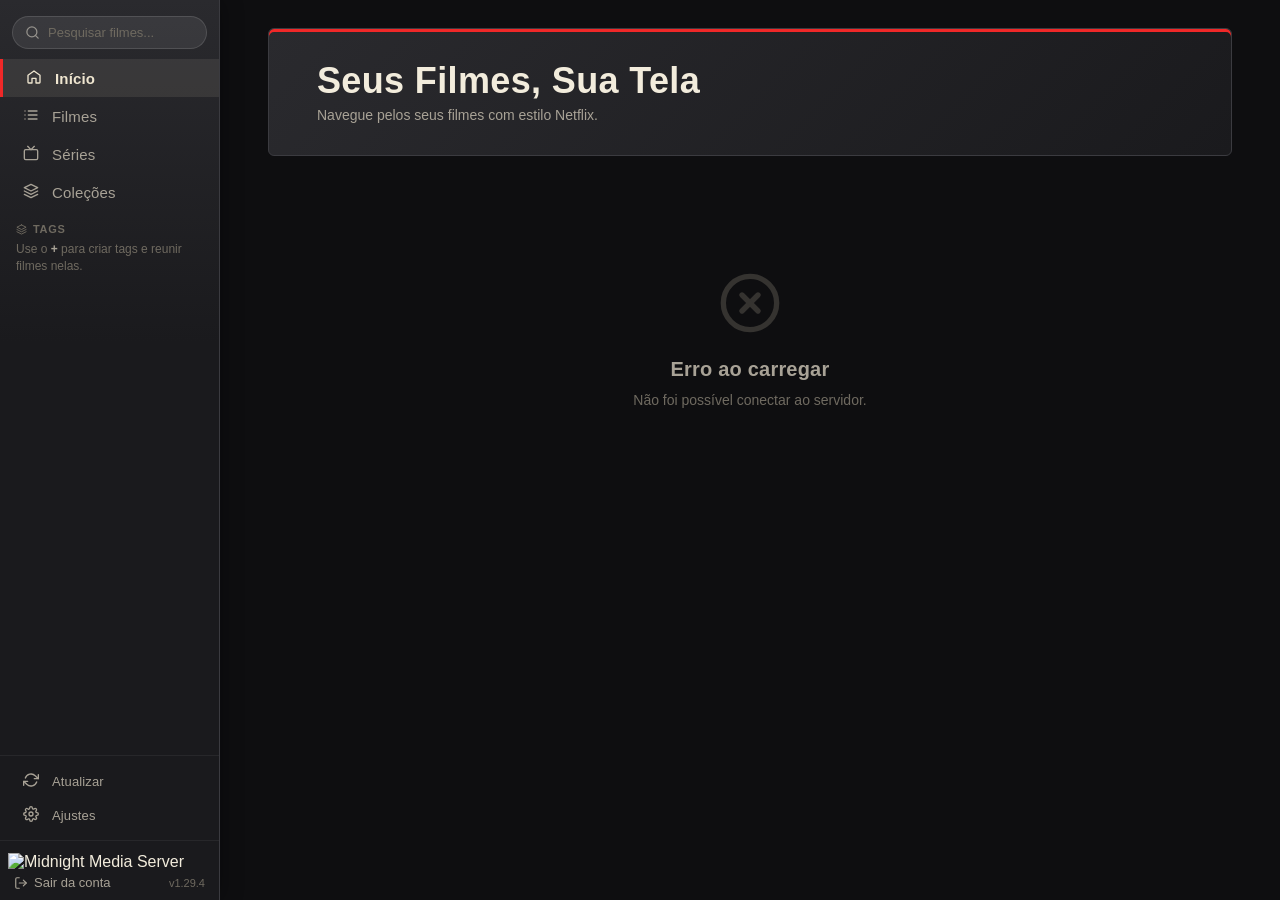
==== commit f96af006: "fix(tv): pausa a WebView enquanto o player esta aberto (v1.29.4) Co-Authored-By: Claude Sonnet 5.5 <" ====
--- a/index.html
+++ b/index.html
@@ -205,7 +205,7 @@
       <div class="sidebar-header-meta">
         <button class="sidebar-logout" data-act="doLogout" title="Encerrar a sessão neste aparelho"><svg class="icon-svg"><use href="#i-logout"></use></svg> <span id="logoutLabel">Sair da conta</span></button>
         <div class="sidebar-header-right">
-          <span class="logo-version" id="versionBadge" data-act="openChangelogModal" title="Ver changelog">v1.29.3</span>
+          <span class="logo-version" id="versionBadge" data-act="openChangelogModal" title="Ver changelog">v1.29.4</span>
         </div>
       </div>
     </div>
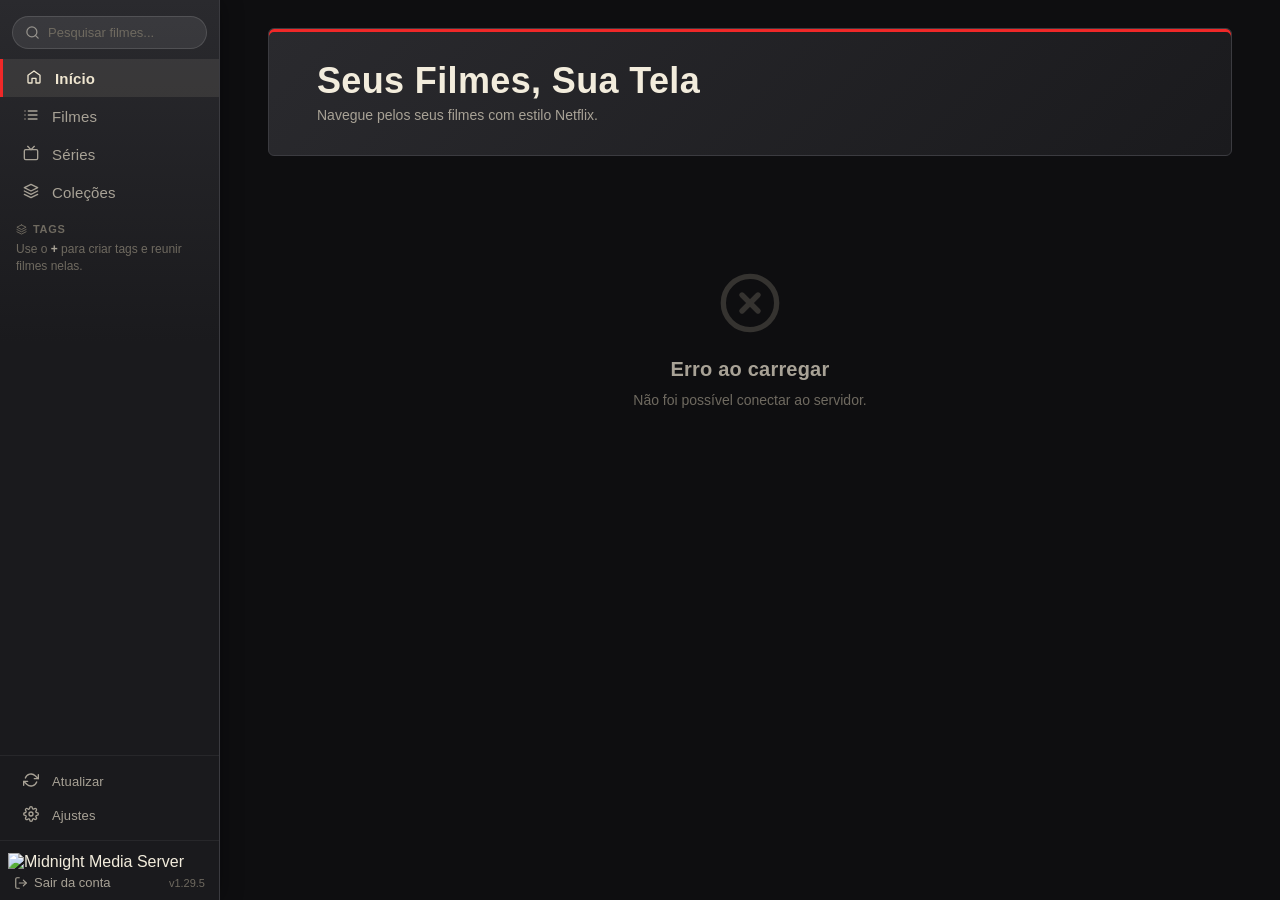
==== commit 3c3a03da: "feat: baixar metadado e capa na ficha, limpeza de metadado sem nfo, legenda da TV (v1.29.5) Co-Autho" ====
--- a/index.html
+++ b/index.html
@@ -205,7 +205,7 @@
       <div class="sidebar-header-meta">
         <button class="sidebar-logout" data-act="doLogout" title="Encerrar a sessão neste aparelho"><svg class="icon-svg"><use href="#i-logout"></use></svg> <span id="logoutLabel">Sair da conta</span></button>
         <div class="sidebar-header-right">
-          <span class="logo-version" id="versionBadge" data-act="openChangelogModal" title="Ver changelog">v1.29.4</span>
+          <span class="logo-version" id="versionBadge" data-act="openChangelogModal" title="Ver changelog">v1.29.5</span>
         </div>
       </div>
     </div>
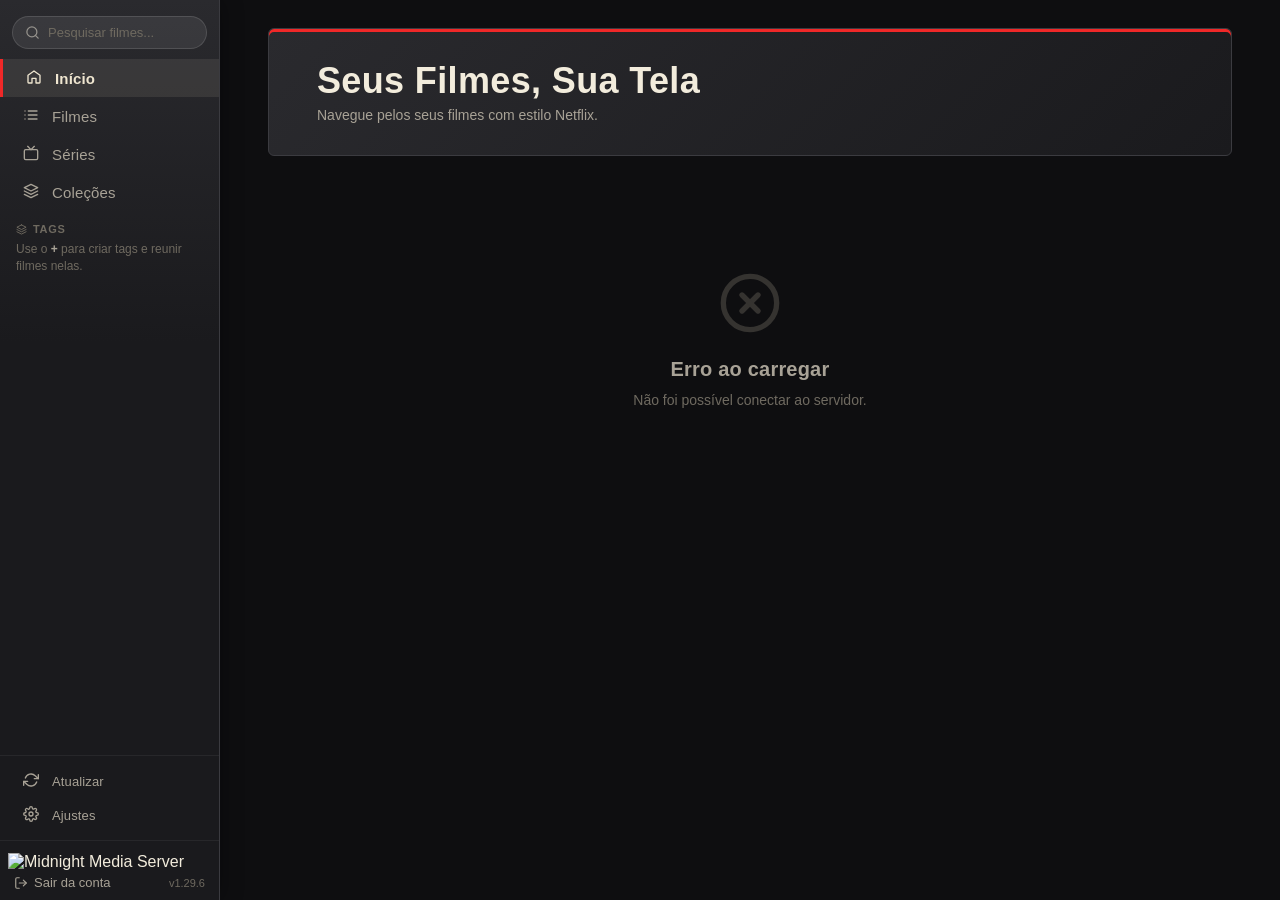
==== commit fb65e5bc: "feat: busca de metadado com previa, idioma pt-BR/US e sobrescrita sem copia (v1.29.6) Co-Authored-By" ====
--- a/index.html
+++ b/index.html
@@ -205,7 +205,7 @@
       <div class="sidebar-header-meta">
         <button class="sidebar-logout" data-act="doLogout" title="Encerrar a sessão neste aparelho"><svg class="icon-svg"><use href="#i-logout"></use></svg> <span id="logoutLabel">Sair da conta</span></button>
         <div class="sidebar-header-right">
-          <span class="logo-version" id="versionBadge" data-act="openChangelogModal" title="Ver changelog">v1.29.5</span>
+          <span class="logo-version" id="versionBadge" data-act="openChangelogModal" title="Ver changelog">v1.29.6</span>
         </div>
       </div>
     </div>
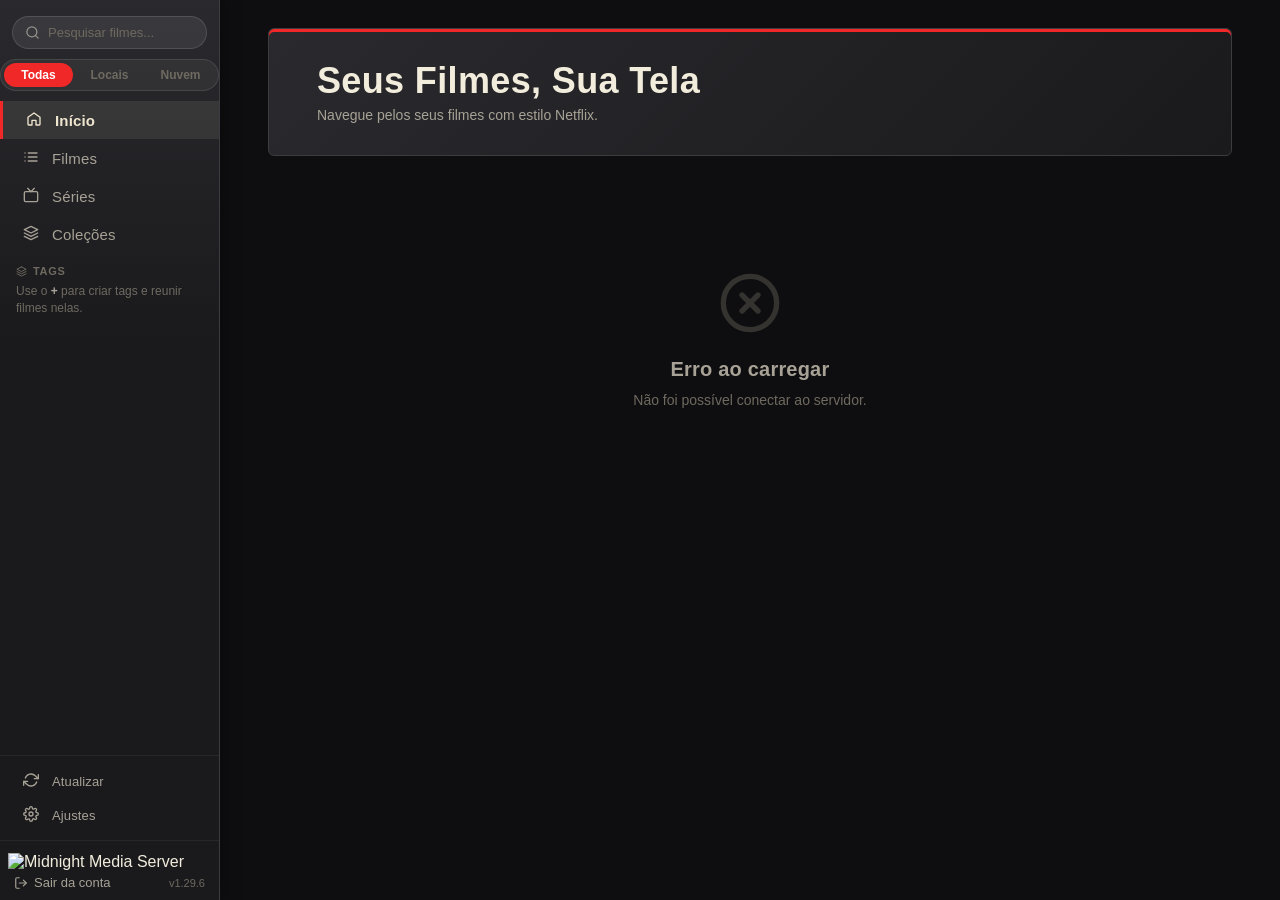
==== commit 243fd1de: "feat: filtro Todas/Locais/Nuvem no menu lateral (volta do branch antigo) Co-Authored-By: Claude Opus" ====
--- a/index.html
+++ b/index.html
@@ -167,6 +167,11 @@
         <input type="text" id="searchInput" placeholder="Pesquisar filmes..." data-act-input="onSearchInput" data-act-keydown="buscaTecla" data-args="[{&quot;$&quot;:&quot;event&quot;}]">
         <span class="search-clear" id="searchClear" data-act="clearSearch" title="Limpar busca"><svg class="icon-svg"><use href="#i-close"></use></svg></span>
       </div>
+      <div class="fonte-filtro" id="fonteFiltro" role="group" aria-label="Mostrar mídias">
+        <button type="button" data-fonte="todas" class="ativo" aria-pressed="true" data-act="setFonteFiltro" data-args="[&quot;todas&quot;]" title="Mostrar locais e da nuvem">Todas</button>
+        <button type="button" data-fonte="local" aria-pressed="false" data-act="setFonteFiltro" data-args="[&quot;local&quot;]" title="Só HD, pendrive e pastas locais">Locais</button>
+        <button type="button" data-fonte="nuvem" aria-pressed="false" data-act="setFonteFiltro" data-args="[&quot;nuvem&quot;]" title="Só o que está na nuvem">Nuvem</button>
+      </div>
       <button class="sidebar-item active" data-nav="home" data-act="loadPath" data-args="[&quot;&quot;]">
         <span class="icon"><svg class="icon-svg"><use href="#i-home"></use></svg></span> Início
       </button>
@@ -254,35 +259,40 @@
 
   <!-- ====== CACHE MANAGER MODAL ====== -->
   <div class="modal-overlay" id="cacheManagerModal">
-    <div class="modal" style="width:560px">
-      <div class="modal-header">
-        <span class="modal-title"><svg class="icon-svg"><use href="#i-box"></use></svg> Gerenciar Cache</span>
+    <div class="modal" style="width:680px">
+      <div class="modal-header">
+        <span class="modal-title"><svg class="icon-svg"><use href="#i-download"></use></svg> Downloads offline</span>
         <button class="modal-close" data-act="closeCacheManager"><svg class="icon-svg"><use href="#i-close"></use></svg></button>
       </div>
       <div class="modal-body">
         <div class="cache-stats" id="cacheStats">
           <div class="cache-stat-box">
             <div class="cache-stat-num total-num" id="cmTotalMovies">—</div>
-            <div class="cache-stat-label">Total Filmes</div>
+            <div class="cache-stat-label" id="cmStatTotalRot">Filmes na nuvem</div>
           </div>
           <div class="cache-stat-box">
             <div class="cache-stat-num cached-num" id="cmCachedMovies">0</div>
-            <div class="cache-stat-label">Offline</div>
+            <div class="cache-stat-label" id="cmStatOffRot">Offline</div>
           </div>
           <div class="cache-stat-box">
             <div class="cache-stat-num" id="cmUsageSize">—</div>
             <div class="cache-stat-label">Tamanho Cache</div>
           </div>
         </div>
+        <div class="cm-fila" id="cmFila" style="display:none"></div>
+        <div class="cm-abas">
+          <button class="serie-temp on" id="cmAbaFilmes" data-act="_cmAba" data-args='["filmes"]'>Filmes</button>
+          <button class="serie-temp" id="cmAbaSeries" data-act="_cmAba" data-args='["series"]'>Séries</button>
+        </div>
         <div class="cache-manager-search">
           <span style="font-size:14px;opacity:0.5;margin-right:8px"><svg class="icon-svg"><use href="#i-search"></use></svg></span>
           <input type="text" id="cmSearchInput" placeholder="Filtrar filmes..." data-act-input="filterCacheList">
         </div>
         <div class="cache-manager-list" id="cmList">
-          <div class="loading" style="min-height:100px"><div class="spinner"></div><span>Carregando filmes...</span></div>
+          <div class="loading" style="min-height:100px"><div class="spinner"></div><span>Carregando...</span></div>
         </div>
         <div class="cache-manager-actions">
-          <button class="rclone-action-btn" data-act="clearCache" title="Apaga todos os vídeos baixados. Os filmes continuam na nuvem.">
+          <button class="rclone-action-btn" data-act="clearCache" title="Apaga todos os vídeos baixados. Os filmes e séries continuam na nuvem.">
             <svg class="icon-svg"><use href="#i-broom"></use></svg> Limpar tudo
           </button>
         </div>
@@ -322,10 +332,10 @@
           </div>
         </div>
         <div class="backup-option" data-act="fromSettings" data-args="[{&quot;$&quot;:&quot;fn&quot;,&quot;n&quot;:&quot;openCacheManager&quot;}]">
-          <span class="backup-icon"><svg class="icon-svg"><use href="#i-box"></use></svg></span>
-          <div>
-            <div class="backup-option-title">Cache offline</div>
-            <div class="backup-option-desc">Baixar filmes da nuvem para assistir sem internet, ou liberar espaço</div>
+          <span class="backup-icon"><svg class="icon-svg"><use href="#i-download"></use></svg></span>
+          <div>
+            <div class="backup-option-title">Downloads offline</div>
+            <div class="backup-option-desc">Baixar filmes e séries (episódios ou temporadas) da nuvem para assistir sem internet, ou liberar espaço</div>
           </div>
         </div>
         <div class="backup-option" id="settingsBackup" style="display:none" data-act="fromSettings" data-args="[{&quot;$&quot;:&quot;fn&quot;,&quot;n&quot;:&quot;openBackupModal&quot;}]">
--- a/static/styles.css
+++ b/static/styles.css
@@ -497,6 +497,52 @@
     background: var(--accent);
   }
 
+  /* Série: abas de temporada, "continuar" e grade compacta de episódios */
+  .serie-continuar {
+    display: flex; align-items: center; gap: 14px; width: 100%; box-sizing: border-box;
+    padding: 12px 16px; margin-bottom: 14px; border-radius: var(--radius);
+    border: 1px solid rgba(240,40,40,0.4); background: rgba(240,40,40,0.1);
+    color: var(--text); font-family: inherit; text-align: left; cursor: pointer;
+    transition: all var(--transition);
+  }
+  .serie-continuar:hover { background: rgba(240,40,40,0.2); }
+  .serie-continuar-icone {
+    width: 38px; height: 38px; border-radius: 50%; flex-shrink: 0;
+    background: var(--accent); color: #fff; display: flex; align-items: center; justify-content: center;
+  }
+  .serie-continuar-txt { display: flex; flex-direction: column; min-width: 0; gap: 2px; }
+  .serie-continuar-txt b { font-size: 14px; }
+  .serie-continuar-txt span { font-size: 13px; color: var(--text2); overflow: hidden; text-overflow: ellipsis; white-space: nowrap; }
+  .serie-temps { display: flex; gap: 8px; overflow-x: auto; padding: 2px 0 10px; scrollbar-width: thin; }
+  .serie-temp {
+    flex: 0 0 auto; padding: 8px 16px; border-radius: 999px; cursor: pointer;
+    border: 1px solid rgba(255,255,255,0.15); background: var(--surface); color: var(--text);
+    font: inherit; font-size: 13px; font-weight: 600; transition: all var(--transition);
+  }
+  .serie-temp:hover { border-color: rgba(255,255,255,0.35); }
+  .serie-temp.on { background: var(--accent); border-color: var(--accent); color: #fff; }
+  .serie-temp small { margin-left: 6px; opacity: 0.7; font-weight: 500; }
+  .serie-faixas .serie-temp { padding: 5px 12px; font-size: 12px; }
+  .episodio-grade {
+    display: grid; gap: 8px;
+    grid-template-columns: repeat(auto-fill, minmax(min(320px, 100%), 1fr));
+  }
+  .episodio-grade .episodio-linha { align-items: flex-start; padding: 10px 12px; }
+  .episodio-num {
+    width: 34px; height: 34px; border-radius: 8px; flex-shrink: 0;
+    background: rgba(255,255,255,0.08); font-size: 13px; font-weight: 700;
+    display: flex; align-items: center; justify-content: center;
+    font-variant-numeric: tabular-nums; transition: all var(--transition);
+  }
+  .episodio-linha:hover .episodio-num { background: var(--accent); color: #fff; }
+  .episodio-linha.em-progresso .episodio-num { background: var(--accent); color: #fff; }
+  .episodio-corpo { flex: 1 1 auto; min-width: 0; display: flex; flex-direction: column; gap: 3px; }
+  .episodio-sin {
+    font-size: 12px; color: var(--text3); white-space: normal;
+    display: -webkit-box; -webkit-line-clamp: 2; -webkit-box-orient: vertical; overflow: hidden;
+  }
+  .episodio-meta { display: flex; align-items: center; flex-wrap: wrap; gap: 8px; font-size: 11px; color: var(--text3); }
+
   /* ===== Nuvem: wizard de conexão ===== */
   /* Abre por cima do painel do rclone (que o chamou) — modais ficam em 500. */
   #nuvemWizardModal { z-index: 550; }
@@ -1158,6 +1204,29 @@
     background: rgba(244,67,54,0.12);
     border-color: #ef9a9a;
   }
+  /* Downloads offline: fila, abas, barras e séries */
+  .cm-fila {
+    margin: 0 0 12px; padding: 12px 14px; border-radius: var(--radius);
+    background: rgba(33,150,243,0.1); border: 1px solid rgba(33,150,243,0.3);
+  }
+  .cm-fila-topo { display: flex; align-items: center; gap: 10px; font-size: 13px; }
+  .cm-fila-topo span { flex: 1 1 auto; min-width: 0; color: var(--text2); overflow: hidden; text-overflow: ellipsis; white-space: nowrap; }
+  .cm-fila-sub { font-size: 11px; color: var(--text3); margin-top: 6px; }
+  .cm-barra { height: 4px; border-radius: 999px; background: rgba(255,255,255,0.12); overflow: hidden; margin-top: 5px; }
+  .cm-barra span { display: block; height: 100%; background: #2196f3; transition: width .4s linear; }
+  .cm-barra-fixa span { background: #4caf50; }
+  .cm-barra-grande { height: 8px; margin-top: 10px; }
+  .cm-abas { display: flex; gap: 8px; margin-bottom: 10px; }
+  .cm-lote { margin: 2px 0 8px; }
+  .cache-item-info { flex: 1 1 auto; min-width: 0; }
+  .cache-item-sub { display: flex; align-items: center; flex-wrap: wrap; gap: 8px; font-size: 11px; color: var(--text3); margin-top: 3px; }
+  .cache-item-info .cache-item-title { display: block; }
+  .cache-serie { border-radius: var(--radius); }
+  .cache-serie-det { margin: 0 0 8px 24px; padding-left: 10px; border-left: 2px solid rgba(255,255,255,0.08); }
+  .cache-temp-cab { display: flex; align-items: center; gap: 8px; padding: 6px 0; }
+  .cache-temp-nome { flex: 1 1 auto; text-align: left; background: none; border: none; color: var(--text); font: inherit; font-size: 13px; font-weight: 600; cursor: pointer; padding: 4px 0; }
+  .cache-temp-nome small { color: var(--text3); font-weight: 400; margin-left: 6px; }
+  .cache-ep { padding: 6px 8px; }
   .cache-stats {
     display: flex;
     gap: 16px;
@@ -2147,6 +2216,18 @@
     gap: 12px;
     margin-bottom: 24px;
   }
+  /* Assistir/Continuar logo abaixo do título, antes da sinopse e do elenco:
+     é a ação principal e não pode ficar escondida no fim da ficha. */
+  .movie-info-primary {
+    display: flex; flex-wrap: wrap; align-items: center; gap: 12px;
+    margin: 4px 0 20px;
+  }
+  .movie-info-primary .btn-play { padding: 16px 44px; font-size: 20px; }
+  .movie-info-primary .btn-play:focus-visible,
+  .movie-info-primary .btn-play:focus {
+    outline: 3px solid var(--cream, #fff); outline-offset: 3px;
+  }
+  .modo-tv .movie-info-primary .btn-play { padding: 20px 60px; font-size: 26px; }
   .btn-play {
     display: inline-flex;
     align-items: center;
@@ -2315,7 +2396,7 @@
     .hero { padding: 24px 24px; }
     .movie-info-content { flex-direction: column; align-items: center; text-align: center; gap: 24px; }
     .movie-info-poster { flex: 0 0 200px; }
-    .movie-info-actions { justify-content: center; }
+    .movie-info-actions, .movie-info-primary { justify-content: center; }
   }
   @media (max-width: 768px) {
     /* ── Barra lateral vira gaveta ──────────────────────────
@@ -2368,6 +2449,7 @@
        espaço pro botão de voltar (fixo em left:20px, 40px de largura), que
        senão ficaria por cima do texto. */
     .movie-info-actions { gap: 8px; }
+    .movie-info-primary .btn-play,
     .movie-info-actions .btn-play,
     .movie-info-actions .pill-acao,
     .movie-info-actions .btn-colecao { flex: 1 1 auto; justify-content: center; }
@@ -2568,3 +2650,19 @@
   .sidebar-generos-lista .sidebar-item { font-size: 12px; padding-block: 5px; gap: 8px; }
   .sidebar-generos-lista .sidebar-item .icon { display: none; }
   .sidebar-generos-lista .sidebar-conta { font-size: 10px; }
+
+/* Filtro de fonte: três opções num controle só, "Todas" por padrão. */
+.fonte-filtro {
+  display: flex; gap: 2px; padding: 3px; margin: 0 0 10px;
+  background: rgba(255,255,255,0.05);
+  border: 1px solid rgba(255,255,255,0.1);
+  border-radius: 999px;
+}
+.fonte-filtro button {
+  flex: 1 1 0; border: 0; background: transparent; cursor: pointer;
+  font-family: inherit; font-size: 12px; font-weight: 600;
+  color: var(--text3); padding: 5px 4px; border-radius: 999px;
+  transition: all var(--transition);
+}
+.fonte-filtro button:hover { color: var(--text); }
+.fonte-filtro button.ativo { background: var(--primary); color: #fff; }
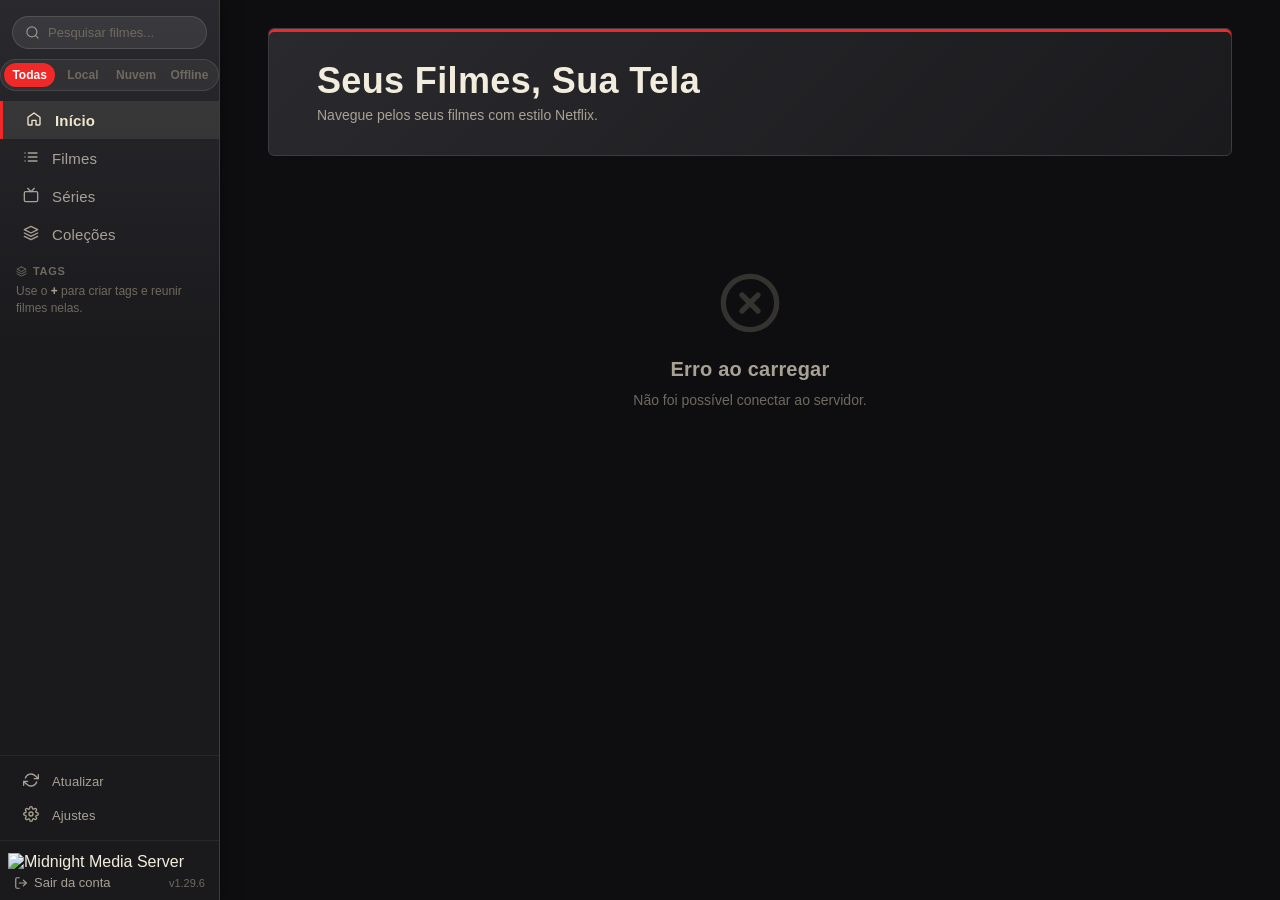
==== commit ceff9176: "feat: botao Baixar na ficha do filme da nuvem e filtro Offline separado do Local Co-Authored-By: Cla" ====
--- a/index.html
+++ b/index.html
@@ -169,8 +169,9 @@
       </div>
       <div class="fonte-filtro" id="fonteFiltro" role="group" aria-label="Mostrar mídias">
         <button type="button" data-fonte="todas" class="ativo" aria-pressed="true" data-act="setFonteFiltro" data-args="[&quot;todas&quot;]" title="Mostrar locais e da nuvem">Todas</button>
-        <button type="button" data-fonte="local" aria-pressed="false" data-act="setFonteFiltro" data-args="[&quot;local&quot;]" title="Só HD, pendrive e pastas locais">Locais</button>
+        <button type="button" data-fonte="local" aria-pressed="false" data-act="setFonteFiltro" data-args="[&quot;local&quot;]" title="Só HD, pendrive e pastas do computador">Local</button>
         <button type="button" data-fonte="nuvem" aria-pressed="false" data-act="setFonteFiltro" data-args="[&quot;nuvem&quot;]" title="Só o que está na nuvem">Nuvem</button>
+        <button type="button" data-fonte="offline" aria-pressed="false" data-act="setFonteFiltro" data-args="[&quot;offline&quot;]" title="Só o que foi baixado da nuvem">Offline</button>
       </div>
       <button class="sidebar-item active" data-nav="home" data-act="loadPath" data-args="[&quot;&quot;]">
         <span class="icon"><svg class="icon-svg"><use href="#i-home"></use></svg></span> Início
--- a/static/styles.css
+++ b/static/styles.css
@@ -2666,3 +2666,14 @@
 }
 .fonte-filtro button:hover { color: var(--text); }
 .fonte-filtro button.ativo { background: var(--primary); color: #fff; }
+
+/* Botão secundário da ficha (Baixar / Remover download). */
+.btn-ficha-sec {
+  display: inline-flex; align-items: center; gap: 8px;
+  background: rgba(255,255,255,0.08); color: var(--text);
+  border: 1px solid rgba(255,255,255,0.18); border-radius: 8px;
+  padding: 12px 22px; font: inherit; font-size: 15px; font-weight: 600; cursor: pointer;
+}
+.btn-ficha-sec:hover { background: rgba(255,255,255,0.14); }
+.btn-ficha-sec:disabled { opacity: .6; cursor: default; }
+.btn-ficha-sec:focus-visible { outline: 3px solid var(--cream, #fff); outline-offset: 3px; }
